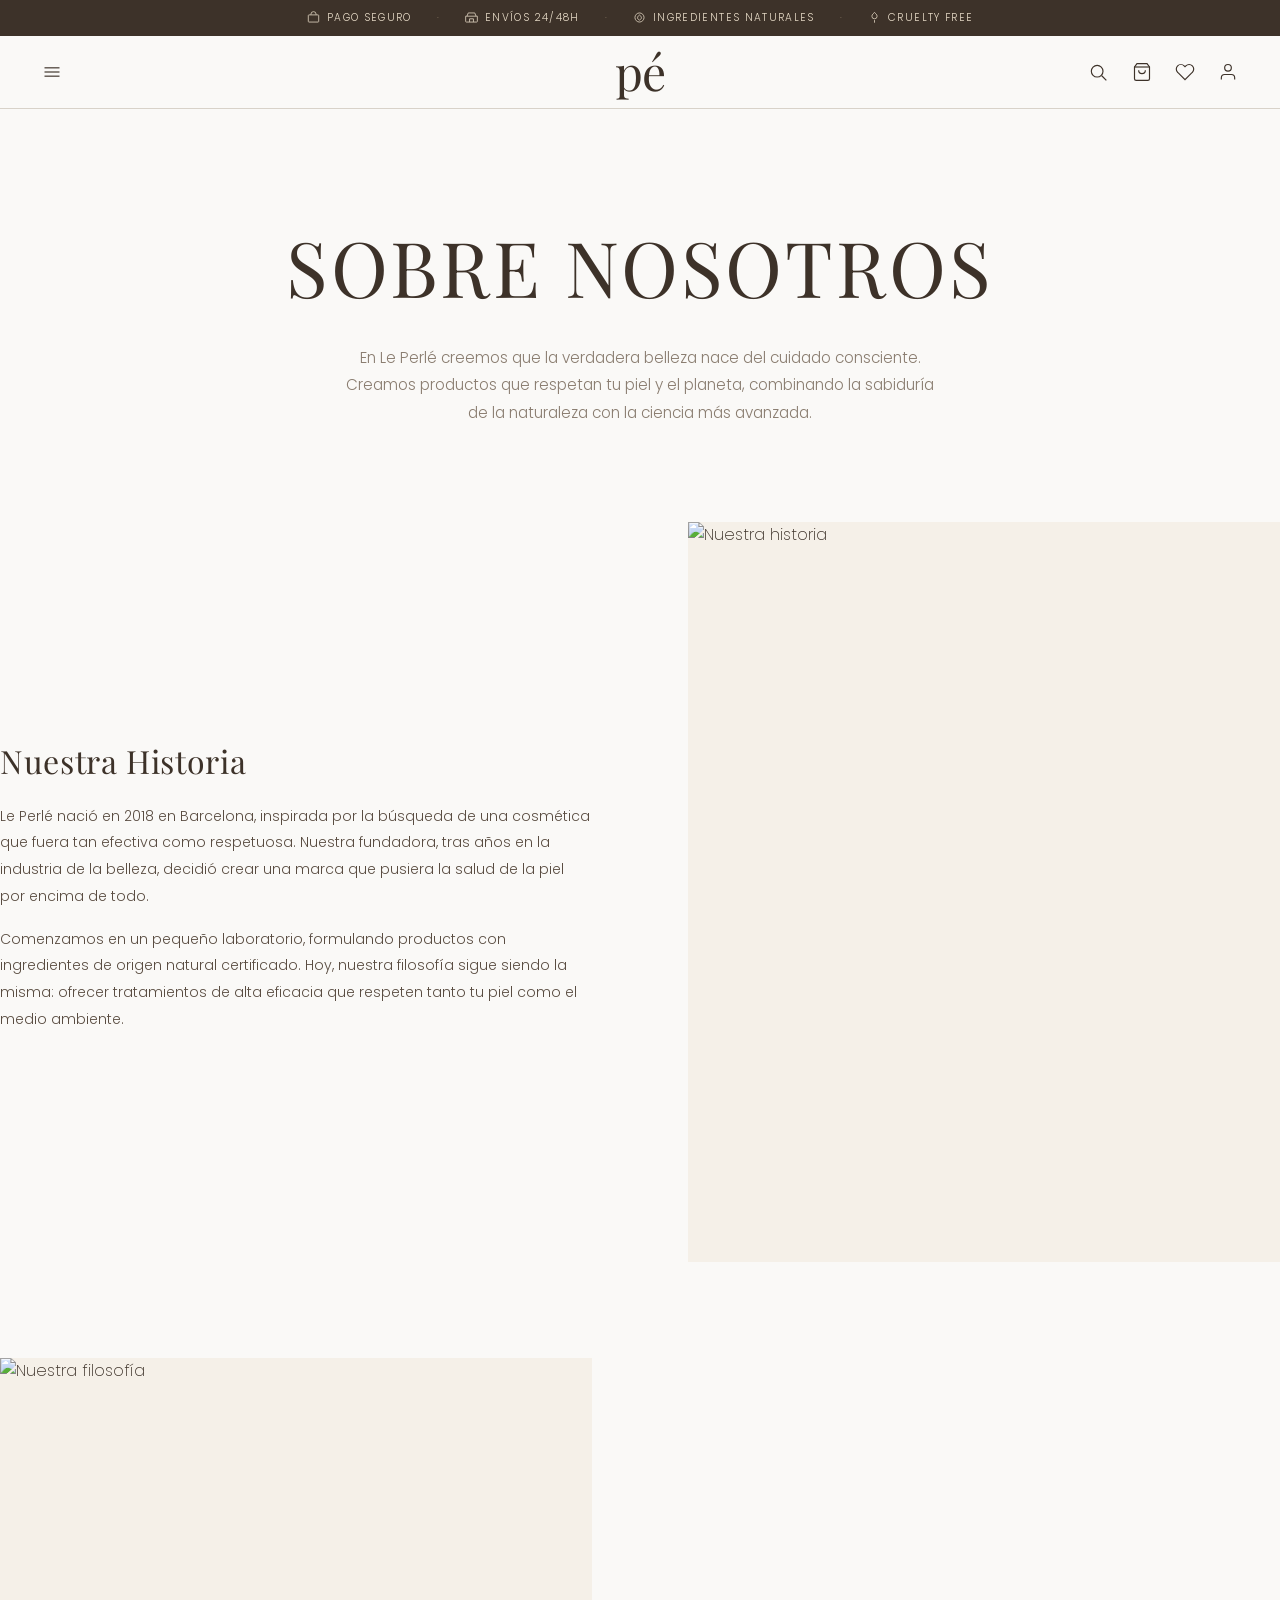
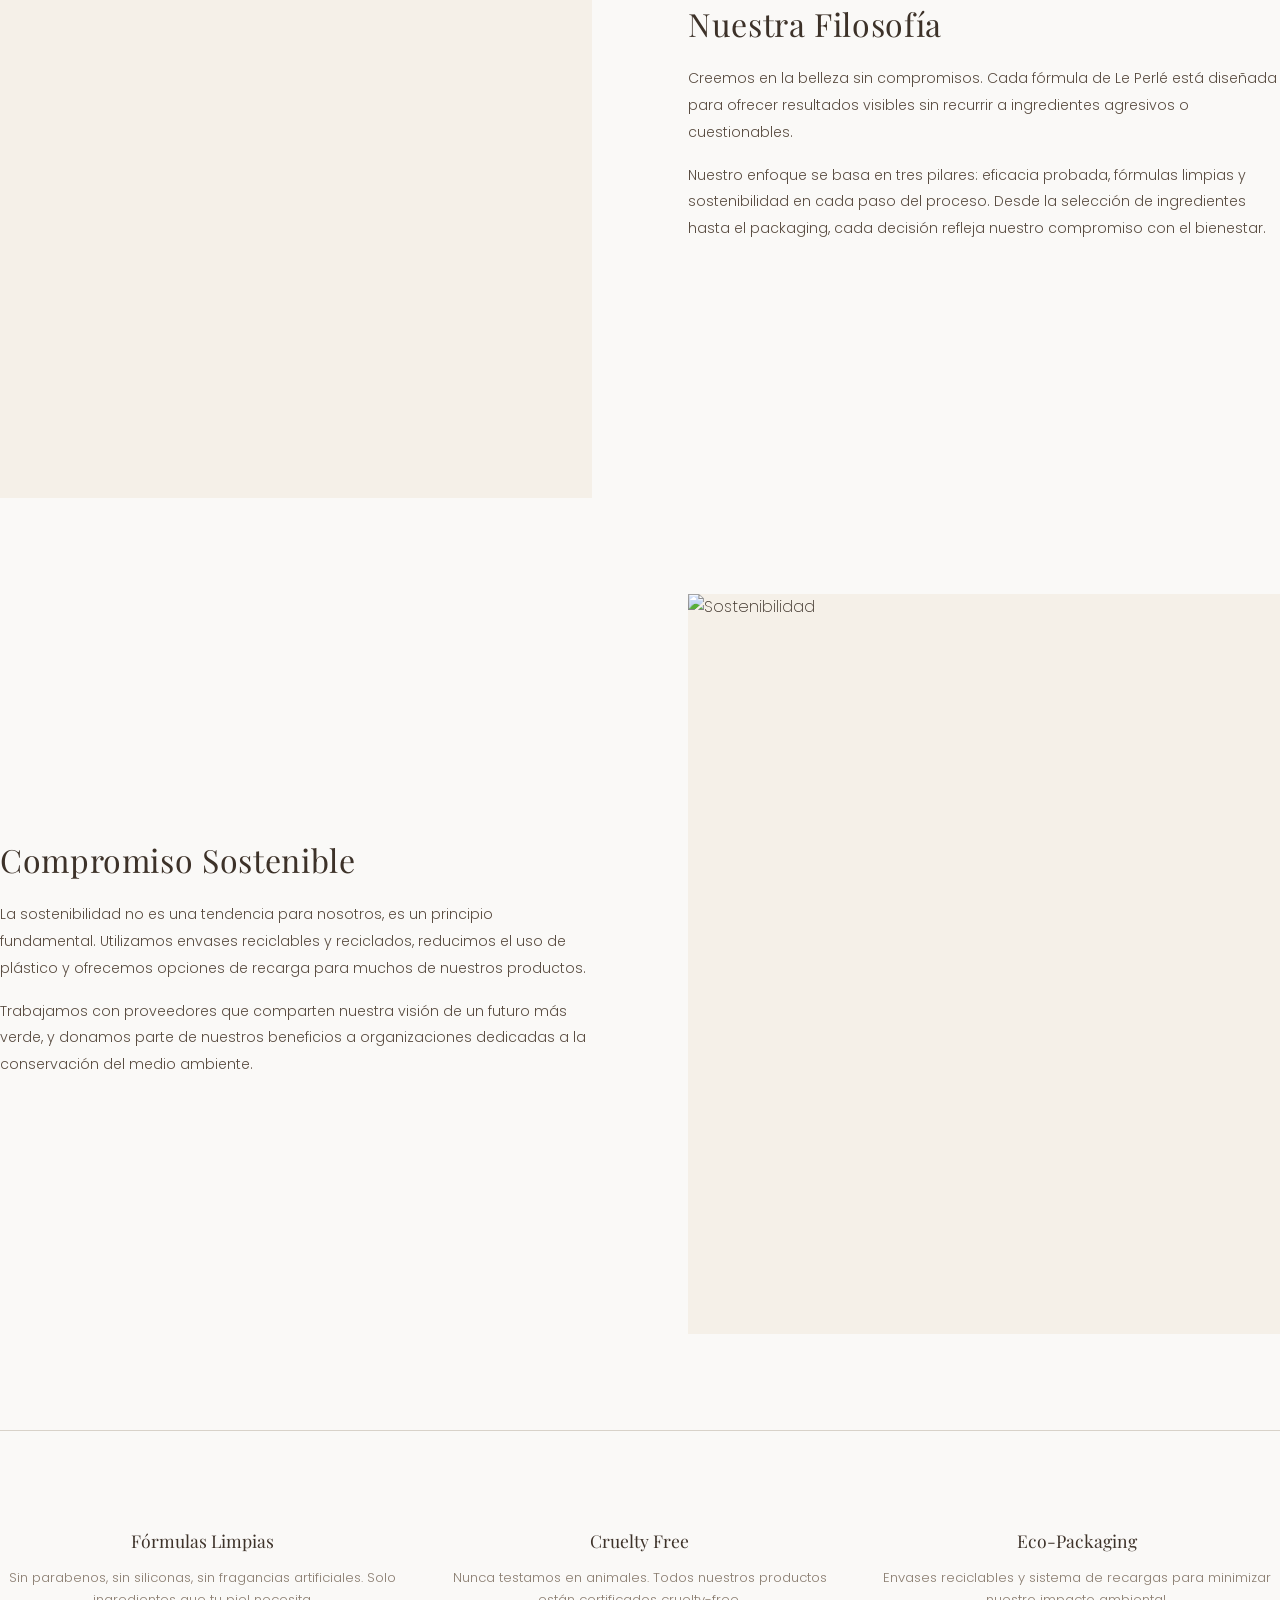
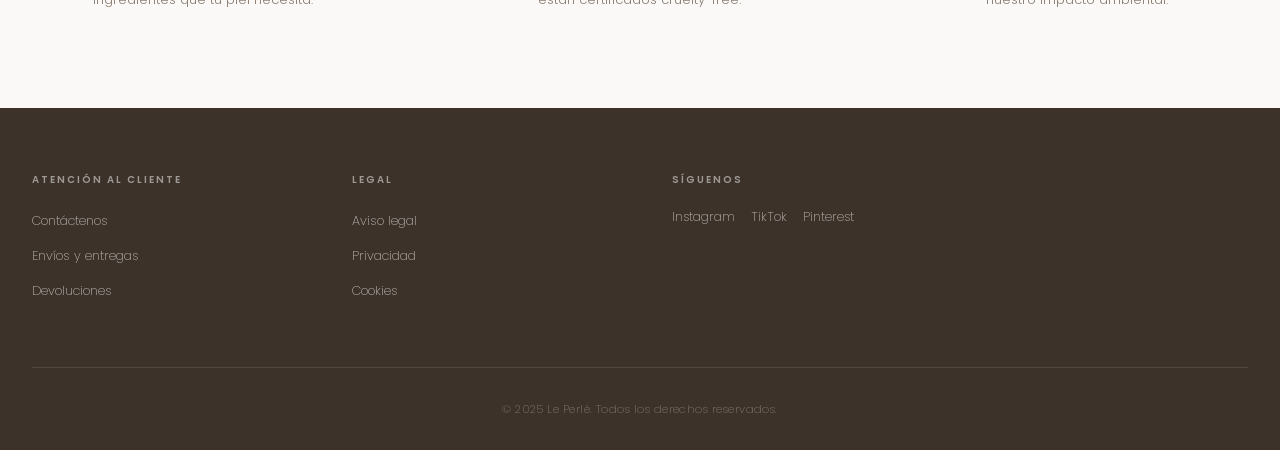
==== about.html @ 4443e8d5 "Add files via upload" ====
<!DOCTYPE html>
<html lang="es">
<head>
  <meta charset="UTF-8">
  <meta name="viewport" content="width=device-width, initial-scale=1.0">
  <title>Sobre Nosotros — Le Perlé</title>
  <meta name="description" content="Descubre la historia de Le Perlé, nuestra filosofía y compromiso con la belleza natural y sostenible.">
  <link rel="stylesheet" href="styles.css">
  <link rel="preconnect" href="https://fonts.googleapis.com">
  <link rel="preconnect" href="https://fonts.gstatic.com" crossorigin>
</head>
<body>

  <!-- TOP BAR -->
  <div class="promo-bar" aria-label="Información de la marca">
    <div class="promo-bar__track">
      <div class="promo-bar__item">
        <svg viewBox="0 0 20 20" fill="none" stroke="currentColor" stroke-width="1.4" aria-hidden="true"><rect x="2" y="6" width="16" height="11" rx="1"/><path d="M6 6V5a4 4 0 018 0v1"/></svg>
        <span>Pago seguro</span>
      </div>
      <div class="promo-bar__sep" aria-hidden="true">·</div>
      <div class="promo-bar__item">
        <svg viewBox="0 0 20 20" fill="none" stroke="currentColor" stroke-width="1.4" aria-hidden="true"><path d="M3 8l2-5h10l2 5"/><path d="M1 8h18v8a1 1 0 01-1 1H2a1 1 0 01-1-1V8z"/><path d="M7 17v-5h6v5"/></svg>
        <span>Envíos 24/48h</span>
      </div>
      <div class="promo-bar__sep" aria-hidden="true">·</div>
      <div class="promo-bar__item">
        <svg viewBox="0 0 20 20" fill="none" stroke="currentColor" stroke-width="1.4" aria-hidden="true"><circle cx="10" cy="10" r="7"/><path d="M10 6c0 0-3 2-3 4.5S10 14 10 14s3-1.5 3-3.5S10 6 10 6z"/></svg>
        <span>Ingredientes naturales</span>
      </div>
      <div class="promo-bar__sep" aria-hidden="true">·</div>
      <div class="promo-bar__item">
        <svg viewBox="0 0 20 20" fill="none" stroke="currentColor" stroke-width="1.4" aria-hidden="true"><path d="M10 2c-1 2-4 3-4 6a4 4 0 008 0c0-3-3-4-4-6z"/><path d="M10 14v4"/></svg>
        <span>Cruelty Free</span>
      </div>
    </div>
  </div>

  <!-- HEADER -->
  <header class="site-header">
    <div class="header-inner">
      <div class="header-left">
        <button class="icon-btn" data-menu-toggle aria-label="Abrir menú">
          <svg viewBox="0 0 24 24" fill="none" stroke="currentColor"><line x1="3" y1="7" x2="21" y2="7"/><line x1="3" y1="12" x2="21" y2="12"/><line x1="3" y1="17" x2="21" y2="17"/></svg>
        </button>
      </div>
      <a href="index.html" class="header-logo" aria-label="Le Perlé — Inicio">
        <span class="logo-mark">pé</span>
        <span class="logo-sub">Le Perlé</span>
      </a>
      <div class="header-right">
        <button class="icon-btn" data-search-toggle aria-label="Buscar">
          <svg viewBox="0 0 24 24" fill="none" stroke="currentColor"><circle cx="11" cy="11" r="7"/><line x1="16.5" y1="16.5" x2="22" y2="22"/></svg>
        </button>
        <a href="cart.html" class="icon-btn" aria-label="Carrito">
          <svg viewBox="0 0 24 24" fill="none" stroke="currentColor"><path d="M6 2L3 6v14a2 2 0 002 2h14a2 2 0 002-2V6l-3-4z"/><line x1="3" y1="6" x2="21" y2="6"/><path d="M16 10a4 4 0 01-8 0"/></svg>
          <span class="cart-badge">0</span>
        </a>
        <a href="favorites.html" class="icon-btn" aria-label="Favoritos">
          <svg viewBox="0 0 24 24" fill="none" stroke="currentColor"><path d="M20.84 4.61a5.5 5.5 0 00-7.78 0L12 5.67l-1.06-1.06a5.5 5.5 0 00-7.78 7.78l1.06 1.06L12 21.23l7.78-7.78 1.06-1.06a5.5 5.5 0 000-7.78z"/></svg>
          <span class="fav-badge" style="display:none">0</span>
        </a>
        <button class="icon-btn" aria-label="Mi cuenta">
          <svg viewBox="0 0 24 24" fill="none" stroke="currentColor"><path d="M20 21v-2a4 4 0 00-4-4H8a4 4 0 00-4 4v2"/><circle cx="12" cy="7" r="4"/></svg>
        </button>
      </div>
    </div>
  </header>

  <!-- SEARCH PANEL -->
  <div class="search-panel" id="search-panel" role="search">
    <input type="search" placeholder="Buscar productos..." aria-label="Buscar productos">
    <button class="search-close" id="search-close-btn" aria-label="Cerrar búsqueda">
      <svg viewBox="0 0 24 24" fill="none" stroke="currentColor"><line x1="18" y1="6" x2="6" y2="18"/><line x1="6" y1="6" x2="18" y2="18"/></svg>
    </button>
  </div>

  <!-- MENU OVERLAY -->
  <div class="menu-overlay" id="menu-overlay" aria-hidden="true"></div>

  <!-- SIDE MENU -->
  <nav class="side-menu" id="side-menu" aria-label="Menú principal">
    <div class="side-menu-header">
      <a href="index.html" class="header-logo"><span class="logo-mark">pé</span></a>
      <button class="menu-close-btn icon-btn" data-menu-close aria-label="Cerrar menú">
        <svg viewBox="0 0 24 24" fill="none" stroke="currentColor"><line x1="18" y1="6" x2="6" y2="18"/><line x1="6" y1="6" x2="18" y2="18"/></svg>
      </button>
    </div>
    <div class="side-menu-nav">
      <a href="serums.html">Sérums</a>
      <a href="limpiadores.html">Limpiador</a>
      <a href="tratamiento-nocturno.html">Tratamiento nocturno</a>
      <div class="side-menu-divider"></div>
      <a href="products.html">Ver todos</a>
      <button class="side-menu-club-btn" onclick="document.getElementById('welcome-popup').classList.add('is-open');document.body.style.overflow='hidden';document.querySelector('.side-menu').classList.remove('is-open');document.getElementById('menu-overlay').classList.remove('is-open');">LE PERLÉ CLUB</button>
    </div>
    <div class="side-menu-actions">
      <a href="cart.html">
        <svg viewBox="0 0 24 24" fill="none" stroke="currentColor"><path d="M6 2L3 6v14a2 2 0 0 0 2 2h14a2 2 0 0 0 2-2V6l-3-4z"/><line x1="3" y1="6" x2="21" y2="6"/><path d="M16 10a4 4 0 0 1-8 0"/></svg>
        Carrito
      </a>
      <a href="favorites.html">
        <svg viewBox="0 0 24 24" fill="none" stroke="currentColor"><path d="M20.84 4.61a5.5 5.5 0 00-7.78 0L12 5.67l-1.06-1.06a5.5 5.5 0 00-7.78 7.78l1.06 1.06L12 21.23l7.78-7.78 1.06-1.06a5.5 5.5 0 000-7.78z"/></svg>
        Favoritos
      </a>
      <a href="#" aria-label="Mi cuenta">
        <svg viewBox="0 0 24 24" fill="none" stroke="currentColor"><path d="M20 21v-2a4 4 0 00-4-4H8a4 4 0 00-4 4v2"/><circle cx="12" cy="7" r="4"/></svg>
        Mi cuenta
      </a>
    </div>
  </nav>

  <!-- AUTH MODAL -->
  <div class="modal-overlay" id="auth-modal">
    <div class="modal">
      <button class="modal-close" aria-label="Cerrar">
        <svg viewBox="0 0 24 24" fill="none" stroke="currentColor"><line x1="18" y1="6" x2="6" y2="18"/><line x1="6" y1="6" x2="18" y2="18"/></svg>
      </button>
      
      <form id="login-form" class="modal-form">
        <h2 class="modal-title">Iniciar sesión</h2>
        <p class="modal-subtitle">Accede a tu cuenta Le Perlé</p>
        
        <div class="form-field">
          <label for="login-email">Email</label>
          <input type="email" id="login-email" placeholder="tucorreo@email.com" required>
        </div>
        
        <div class="form-field">
          <label for="login-password">Contraseña</label>
          <input type="password" id="login-password" placeholder="Tu contraseña" required>
        </div>
        
        <p class="form-error"></p>
        
        <div class="modal-actions">
          <button type="submit" class="btn btn--primary btn--full">Entrar</button>
        </div>
        
        <p class="modal-toggle-text">
          ¿No tienes cuenta? <button type="button" id="show-register">Regístrate</button>
        </p>
      </form>
      
      <form id="register-form" class="modal-form hidden" style="display:none">
        <h2 class="modal-title">Crear cuenta</h2>
        <p class="modal-subtitle">Únete a la familia Le Perlé</p>
        
        <div class="form-field">
          <label for="register-name">Nombre</label>
          <input type="text" id="register-name" placeholder="Tu nombre" required>
        </div>
        
        <div class="form-field">
          <label for="register-email">Email</label>
          <input type="email" id="register-email" placeholder="tucorreo@email.com" required>
        </div>
        
        <div class="form-field">
          <label for="register-password">Contraseña</label>
          <input type="password" id="register-password" placeholder="Mínimo 6 caracteres" required>
        </div>
        
        <p class="form-error"></p>
        
        <div class="modal-actions">
          <button type="submit" class="btn btn--primary btn--full">Crear cuenta</button>
        </div>
        
        <p class="modal-toggle-text">
          ¿Ya tienes cuenta? <button type="button" id="show-login">Inicia sesión</button>
        </p>
      </form>
    </div>
  </div>

  <main>
    <section class="about-page container">
      
      <div class="about-hero">
        <h1>Sobre Nosotros</h1>
        <p>En Le Perlé creemos que la verdadera belleza nace del cuidado consciente. Creamos productos que respetan tu piel y el planeta, combinando la sabiduría de la naturaleza con la ciencia más avanzada.</p>
      </div>

      <div class="about-section">
        <div class="about-image">
          <img src="https://images.unsplash.com/photo-1556228720-195a672e8a03?w=600&h=750&fit=crop" alt="Nuestra historia" style="width:100%;height:100%;object-fit:cover;">
        </div>
        <div class="about-content">
          <h2>Nuestra Historia</h2>
          <p>Le Perlé nació en 2018 en Barcelona, inspirada por la búsqueda de una cosmética que fuera tan efectiva como respetuosa. Nuestra fundadora, tras años en la industria de la belleza, decidió crear una marca que pusiera la salud de la piel por encima de todo.</p>
          <p>Comenzamos en un pequeño laboratorio, formulando productos con ingredientes de origen natural certificado. Hoy, nuestra filosofía sigue siendo la misma: ofrecer tratamientos de alta eficacia que respeten tanto tu piel como el medio ambiente.</p>
        </div>
      </div>

      <div class="about-section">
        <div class="about-image">
          <img src="https://images.unsplash.com/photo-1617897903246-719242758050?w=600&h=750&fit=crop" alt="Nuestra filosofía" style="width:100%;height:100%;object-fit:cover;">
        </div>
        <div class="about-content">
          <h2>Nuestra Filosofía</h2>
          <p>Creemos en la belleza sin compromisos. Cada fórmula de Le Perlé está diseñada para ofrecer resultados visibles sin recurrir a ingredientes agresivos o cuestionables.</p>
          <p>Nuestro enfoque se basa en tres pilares: eficacia probada, fórmulas limpias y sostenibilidad en cada paso del proceso. Desde la selección de ingredientes hasta el packaging, cada decisión refleja nuestro compromiso con el bienestar.</p>
        </div>
      </div>

      <div class="about-section">
        <div class="about-image">
          <img src="https://images.unsplash.com/photo-1616394584738-fc6e612e71b9?w=600&h=750&fit=crop" alt="Sostenibilidad" style="width:100%;height:100%;object-fit:cover;">
        </div>
        <div class="about-content">
          <h2>Compromiso Sostenible</h2>
          <p>La sostenibilidad no es una tendencia para nosotros, es un principio fundamental. Utilizamos envases reciclables y reciclados, reducimos el uso de plástico y ofrecemos opciones de recarga para muchos de nuestros productos.</p>
          <p>Trabajamos con proveedores que comparten nuestra visión de un futuro más verde, y donamos parte de nuestros beneficios a organizaciones dedicadas a la conservación del medio ambiente.</p>
        </div>
      </div>

      <div class="about-values">
        <div class="about-value">
          <h3>Fórmulas Limpias</h3>
          <p>Sin parabenos, sin siliconas, sin fragancias artificiales. Solo ingredientes que tu piel necesita.</p>
        </div>
        <div class="about-value">
          <h3>Cruelty Free</h3>
          <p>Nunca testamos en animales. Todos nuestros productos están certificados cruelty-free.</p>
        </div>
        <div class="about-value">
          <h3>Eco-Packaging</h3>
          <p>Envases reciclables y sistema de recargas para minimizar nuestro impacto ambiental.</p>
        </div>
      </div>

    </section>
  </main>

  <!-- FOOTER -->
  <footer class="site-footer">
    <div class="container">
      <div class="footer-inner">
        <div class="footer-col">
          <h4>Atención al cliente</h4>
          <ul>
            <li><a href="contact.html">Contáctenos</a></li>
            <li><a href="legal.html">Envíos y entregas</a></li>
            <li><a href="legal.html">Devoluciones</a></li>
          </ul>
        </div>
        <div class="footer-col">
          <h4>Legal</h4>
          <ul>
            <li><a href="legal.html">Aviso legal</a></li>
            <li><a href="legal.html">Privacidad</a></li>
            <li><a href="legal.html">Cookies</a></li>
          </ul>
        </div>
        <div class="footer-col">
          <h4>Síguenos</h4>
          <div class="footer-social">
            <a href="https://instagram.com" target="_blank" rel="noopener">Instagram</a>
            <a href="https://tiktok.com" target="_blank" rel="noopener">TikTok</a>
            <a href="https://pinterest.com" target="_blank" rel="noopener">Pinterest</a>
          </div>
        </div>
      </div>
      <div class="footer-bottom">
        <p>© 2025 Le Perlé. Todos los derechos reservados.</p>
      </div>
    </div>
  </footer>

  <script src="products-db.js"></script>
  <script src="script.js"></script>
  <script src="cart-system.js"></script>
</body>
</html>
---- styles.css ----
/* ============================================================
   LE PERLÉ — STYLES.CSS
   Premium skincare e-commerce
   ============================================================ */

/* --- Google Fonts Import --- */
@import url('https://fonts.googleapis.com/css2?family=Playfair+Display:ital,wght@0,400;0,500;0,600;0,700;1,400&family=Poppins:wght@200;300;400;500;600;700&display=swap');

/* --- CSS Variables --- */
:root {
  /* Colors - Kit de Marca Le Perlé */
  --clr-bg:         #faf9f7;        /* Blanco perlado - Color principal */
  --clr-bg-alt:     #f5f0e8;        /* Arena suave - Color secundario */
  --clr-bg-dark:    #3d3229;        /* Marrón apagado profundo - Color de contraste */
  --clr-bg-mid:     #4a3f33;        /* Marrón intermedio */
  --clr-black:      #3d3229;        /* Marrón apagado profundo para textos */
  --clr-gray-dark:  #5a4d42;        /* Marrón más claro */
  --clr-gray-mid:   #8a7d70;        /* Beige intermedio */
  --clr-gray-light: #d4c9bc;        /* Beige claro */
  --clr-white:      #ffffff;
  --clr-accent:     #c9b896;        /* Beige champán - Color secundario de lujo */
  --clr-promo:      #3d3229;        /* Marrón profundo */
  --clr-champagne:  #e8dcc8;        /* Beige champán claro */

  /* Typography - Kit de Marca Le Perlé */
  --font-serif: 'Playfair Display', Georgia, serif;  /* Títulos */
  --font-sans:  'Poppins', 'Helvetica Neue', sans-serif;  /* Subtítulos y textos */

  /* Spacing */
  --sp-xs:  0.5rem;
  --sp-sm:  1rem;
  --sp-md:  2rem;
  --sp-lg:  4rem;
  --sp-xl:  6rem;
  --sp-2xl: 10rem;

  /* Border */
  --border: 1px solid #d8d2c9;
  --border-dark: 1px solid #3a3632;
  --radius: 2px;

  /* Transitions */
  --transition: 0.3s ease;
  --transition-slow: 0.6s cubic-bezier(0.4, 0, 0.2, 1);

  /* Header height */
  --header-h: 72px;
  --promo-h: 36px;
}

/* --- Reset & Base --- */
*, *::before, *::after { box-sizing: border-box; margin: 0; padding: 0; }

html { scroll-behavior: smooth; font-size: 16px; }

body {
  font-family: var(--font-sans);
  background: var(--clr-bg);
  color: var(--clr-black);
  line-height: 1.6;
  font-weight: 200;  /* Poppins extralight como indica el kit */
  -webkit-font-smoothing: antialiased;
}

img { display: block; max-width: 100%; height: auto; }
a { text-decoration: none; color: inherit; }
button { cursor: pointer; border: none; background: none; font-family: var(--font-sans); }
input, select, textarea { font-family: var(--font-sans); }
ul { list-style: none; }

/* --- Utility --- */
.sr-only {
  position: absolute; width: 1px; height: 1px;
  overflow: hidden; clip: rect(0,0,0,0); white-space: nowrap;
}

.container {
  width: 100%;
  max-width: 1280px;
  margin: 0 auto;
  padding: 0 var(--sp-md);
}

.container--narrow {
  max-width: 960px;
  margin: 0 auto;
  padding: 0 var(--sp-md);
}

/* ============================================================
   PROMO BAR
   ============================================================ */
/* ── TOP BAR ─────────────────────────────────────────────── */
.promo-bar {
  background: var(--clr-bg-dark);
  color: var(--clr-champagne);
  padding: 0 var(--sp-md);
  height: var(--promo-h);
  display: flex;
  align-items: center;
  justify-content: center;
  overflow: hidden;
}

.promo-bar__track {
  display: flex;
  align-items: center;
  justify-content: center;
  gap: 0;
  width: 100%;
  max-width: 900px;
}

.promo-bar__item {
  display: flex;
  align-items: center;
  gap: 0.45rem;
  font-family: var(--font-sans);
  font-size: 0.65rem;
  font-weight: 300;
  letter-spacing: 0.13em;
  text-transform: uppercase;
  white-space: nowrap;
  padding: 0 1.6rem;
  color: var(--clr-champagne);
}

.promo-bar__item svg {
  width: 13px;
  height: 13px;
  flex-shrink: 0;
  opacity: 0.85;
}

.promo-bar__sep {
  color: var(--clr-accent);
  font-size: 0.75rem;
  opacity: 0.5;
  user-select: none;
  flex-shrink: 0;
}

/* Mobile: scroll horizontally, show only 2 items */
@media (max-width: 640px) {
  .promo-bar {
    padding: 0 var(--sp-sm);
    justify-content: flex-start;
    overflow-x: auto;
    scrollbar-width: none;
    -ms-overflow-style: none;
  }
  .promo-bar::-webkit-scrollbar { display: none; }

  .promo-bar__track {
    justify-content: flex-start;
    width: max-content;
    gap: 0;
  }

  .promo-bar__item {
    padding: 0 1.1rem;
    font-size: 0.6rem;
  }
}

@media (max-width: 480px) {
  .promo-bar__sep:nth-child(6),
  .promo-bar__item:nth-child(7),
  .promo-bar__sep:nth-child(8),
  .promo-bar__item:nth-child(9) {
    display: none;
  }
}

/* ============================================================
   HEADER
   ============================================================ */
.site-header {
  position: sticky;
  top: 0;
  z-index: 100;
  background: var(--clr-bg);
  border-bottom: var(--border);
}

.header-inner {
  display: grid;
  grid-template-columns: 1fr auto 1fr;
  align-items: center;
  height: var(--header-h);
  padding: 0 var(--sp-md);
}

.header-left,
.header-right {
  display: flex;
  align-items: center;
  gap: 0.2rem;
}

.header-right { justify-content: flex-end; }

.header-logo {
  display: flex;
  flex-direction: column;
  align-items: center;
  line-height: 1;
  text-decoration: none;
  color: var(--clr-black);
}

.logo-mark {
  font-family: var(--font-serif);
  font-size: 3rem;
  font-weight: 400;
  letter-spacing: -0.02em;
  line-height: 0.9;
  display: block;
}

.logo-sub {
  display: none;
}

/* Header icon buttons */
.icon-btn {
  display: flex;
  align-items: center;
  justify-content: center;
  width: 40px;
  height: 40px;
  border-radius: 50%;
  transition: background var(--transition);
  color: var(--clr-black);
  position: relative;
}

.icon-btn:hover { background: var(--clr-bg-alt); }
.icon-btn:focus-visible { outline: 1px solid var(--clr-black); outline-offset: 2px; }

.icon-btn svg { width: 20px; height: 20px; stroke-width: 1.4; }

.main-nav {
  display: flex;
  justify-content: center;
  gap: 2rem;
  padding: 0.75rem 0;
  border-bottom: 1px solid rgba(58,54,50,0.12);
  background: var(--clr-bg);
}

.main-nav a {
  color: var(--clr-black);
  font-size: 0.82rem;
  letter-spacing: 0.18em;
  text-transform: uppercase;
  font-weight: 600;
  transition: color var(--transition);
}

.main-nav a:hover,
.main-nav a:focus-visible {
  color: var(--clr-gray-dark);
}

/* Cart badge */
.cart-badge {
  position: absolute;
  top: 4px; right: 4px;
  background: var(--clr-black);
  color: var(--clr-white);
  font-size: 0.6rem;
  width: 15px; height: 15px;
  border-radius: 50%;
  display: flex;
  align-items: center;
  justify-content: center;
  font-weight: 500;
}

/* Favorites badge */
.fav-badge {
  position: absolute;
  top: 4px; right: 4px;
  background: var(--clr-accent);
  color: var(--clr-white);
  font-size: 0.6rem;
  width: 15px; height: 15px;
  border-radius: 50%;
  display: flex;
  align-items: center;
  justify-content: center;
  font-weight: 500;
}

/* ============================================================
   MOBILE MENU OVERLAY
   ============================================================ */
.menu-overlay {
  position: fixed;
  inset: 0;
  background: rgba(10,9,8,0.4);
  z-index: 200;
  opacity: 0;
  pointer-events: none;
  transition: opacity var(--transition-slow);
}

.menu-overlay.is-open {
  opacity: 1;
  pointer-events: all;
}

.side-menu {
  position: fixed;
  top: 0; left: 0;
  width: min(340px, 90vw);
  height: 100%;
  background: var(--clr-bg);
  z-index: 201;
  display: flex;
  flex-direction: column;
  transform: translateX(-100%);
  transition: transform var(--transition-slow);
  overflow-y: auto;
}

.side-menu.is-open { transform: translateX(0); }

.side-menu-header {
  display: flex;
  align-items: center;
  justify-content: space-between;
  padding: 1.5rem var(--sp-md);
  border-bottom: var(--border);
}

.menu-close-btn {
  display: flex;
  align-items: center;
  justify-content: center;
  width: 36px; height: 36px;
  color: var(--clr-black);
}

.menu-close-btn svg { width: 22px; height: 22px; stroke-width: 1.4; }

.side-menu-nav { flex: 1; padding: 0.5rem 0; }

.side-menu-nav a {
  display: block;
  padding: 0.9rem var(--sp-md);
  font-family: var(--font-sans);
  font-size: 1rem;
  font-weight: 300;
  letter-spacing: 0.01em;
  color: var(--clr-black);
  text-transform: none;
  transition: color var(--transition);
}

.side-menu-nav a:hover { color: var(--clr-gray-mid); }

.side-menu-divider {
  height: 1px;
  background: var(--clr-bg-alt);
  margin: 0.5rem var(--sp-md);
}

.side-menu-actions {
  padding: var(--sp-md);
  border-top: var(--border);
  display: flex;
  flex-direction: column;
  gap: 0.25rem;
}

.side-menu-actions a {
  display: flex;
  align-items: center;
  gap: 0.85rem;
  padding: 0.7rem 0;
  font-size: 0.78rem;
  letter-spacing: 0.12em;
  text-transform: uppercase;
  color: var(--clr-gray-dark);
  font-weight: 400;
}

.side-menu-actions a svg { width: 20px; height: 20px; stroke-width: 1.4; }

/* ============================================================
   BUTTONS
   ============================================================ */
.btn {
  display: inline-flex;
  align-items: center;
  justify-content: center;
  padding: 0.85rem 2.2rem;
  font-family: var(--font-sans);
  font-size: 0.75rem;
  font-weight: 300;  /* Poppins light */
  letter-spacing: 0.18em;
  text-transform: uppercase;
  transition: all var(--transition);
  border-radius: var(--radius);
  white-space: nowrap;
}

.btn--primary {
  background: var(--clr-black);
  color: var(--clr-white);
  border: 1px solid var(--clr-black);
}

.btn--primary:hover {
  background: var(--clr-gray-dark);
  border-color: var(--clr-gray-dark);
}

.btn--outline {
  background: transparent;
  color: var(--clr-black);
  border: 1px solid var(--clr-black);
}

.btn--outline:hover {
  background: var(--clr-black);
  color: var(--clr-white);
}

.btn--outline-light {
  background: transparent;
  color: var(--clr-white);
  border: 1px solid rgba(255,255,255,0.6);
}

.btn--outline-light:hover {
  background: var(--clr-white);
  color: var(--clr-black);
}

.btn--full { width: 100%; }

/* ============================================================
   HOME — HERO
   ============================================================ */
.hero {
  position: relative;
  height: calc(100vh - var(--header-h) - var(--promo-h));
  min-height: 620px;
  max-height: 860px;
  overflow: hidden;
}

.hero-image {
  position: absolute;
  inset: 0;
  width: 100%;
  height: 100%;
  object-fit: cover;
  object-position: center 30%;
}

/* Gradient: dark vignette on the right where content sits */
.hero::after {
  content: '';
  position: absolute;
  inset: 0;
  background:
    linear-gradient(to right, transparent 35%, rgba(20,15,10,0.55) 100%),
    linear-gradient(to top, rgba(10,8,6,0.3) 0%, transparent 40%);
  pointer-events: none;
}

.hero-content {
  position: absolute;
  z-index: 1;
  bottom: clamp(3rem, 7vh, 6rem);
  right: clamp(2rem, 7vw, 8rem);
  text-align: right;
  max-width: 440px;
  display: flex;
  flex-direction: column;
  align-items: flex-end;
  gap: 0;
}

/* Editorial accent line above title */
.hero-line {
  width: 36px;
  height: 1px;
  background: rgba(255,255,255,0.55);
  margin-bottom: 1.6rem;
  align-self: flex-end;
}

.hero-title {
  font-family: var(--font-serif);
  font-size: clamp(2.4rem, 4.2vw, 4rem);
  font-weight: 400;
  line-height: 1.08;
  color: var(--clr-white);
  letter-spacing: -0.01em;
  margin-bottom: 1.4rem;
  text-shadow: 0 2px 32px rgba(0,0,0,0.18);
}

.hero-desc {
  font-family: var(--font-sans);
  font-size: 0.78rem;
  color: rgba(255,255,255,0.75);
  margin-bottom: 2.2rem;
  line-height: 1.8;
  font-weight: 300;
  letter-spacing: 0.04em;
}

.hero-cta {
  letter-spacing: 0.16em;
  font-size: 0.68rem;
  padding: 0.85rem 2.2rem;
}

/* ============================================================
   HOME — SPLIT PROMO SECTION
   ============================================================ */
.split-promo {
  display: grid;
  grid-template-columns: 1fr 1fr;
  min-height: 520px;
}

.split-promo__side {
  position: relative;
  overflow: hidden;
}

.split-promo__side--image img {
  width: 100%;
  height: 100%;
  object-fit: cover;
  transition: transform 0.8s ease;
}

.split-promo__side--image:hover img { transform: scale(1.03); }

.split-promo__side--dark {
  background: var(--clr-bg-mid);
  display: flex;
  align-items: center;
  justify-content: center;
  padding: var(--sp-xl) var(--sp-lg);
}

.split-promo__content {
  color: var(--clr-white);
  max-width: 380px;
}

.split-promo__eyebrow {
  font-family: var(--font-sans);
  font-size: 0.65rem;
  letter-spacing: 0.22em;
  text-transform: uppercase;
  color: var(--clr-accent);
  margin-bottom: 1rem;
  font-weight: 400;
}

.split-promo__title {
  font-family: var(--font-serif);
  font-size: clamp(2rem, 3.5vw, 3.2rem);
  font-weight: 400;  /* Playfair Display regular */
  line-height: 1.1;
  margin-bottom: 1.2rem;
  letter-spacing: 0.02em;
}

.split-promo__desc {
  font-size: 0.82rem;
  color: rgba(255,255,255,0.7);
  line-height: 1.8;
  margin-bottom: var(--sp-md);
  font-weight: 300;
}

.split-promo__product-img {
  max-width: 160px;
  margin: var(--sp-md) 0;
}

/* ============================================================
   HOME — FEATURED PRODUCTS
   ============================================================ */
.featured-products {
  padding: var(--sp-xl) 0;
}

.section-title {
  font-family: var(--font-serif);
  font-size: clamp(1.6rem, 3vw, 2.4rem);
  font-weight: 400;  /* Playfair Display regular */
  letter-spacing: 0.08em;
  text-align: center;
  text-transform: uppercase;
  margin-bottom: var(--sp-lg);
}

.products-grid {
  display: grid;
  grid-template-columns: repeat(auto-fit, minmax(280px, 1fr));
  gap: var(--sp-md);
}

/* Product Card */
.product-card {
  position: relative;
  cursor: pointer;
}

.product-card__image-wrap {
  position: relative;
  aspect-ratio: 3/4;
  overflow: hidden;
  background: var(--clr-bg-alt);
  margin-bottom: 1.2rem;
}

.product-card__image-wrap img {
  width: 100%;
  height: 100%;
  object-fit: cover;
  transition: transform 0.7s ease;
}

.product-card:hover .product-card__image-wrap img { transform: scale(1.04); }

.product-card__fav {
  position: absolute;
  top: 1rem; right: 1rem;
  width: 36px; height: 36px;
  display: flex;
  align-items: center;
  justify-content: center;
  background: rgba(248,246,242,0.85);
  border-radius: 50%;
  transition: all var(--transition);
  color: var(--clr-black);
  z-index: 1;
}

.product-card__fav:hover { background: var(--clr-white); }
.product-card__fav.is-fav { color: var(--clr-black); }
.product-card__fav svg { width: 16px; height: 16px; stroke-width: 1.6; }
.product-card__fav.is-fav svg { fill: var(--clr-black); }

.product-card__info { padding: 0 0.25rem; }

.product-card__name {
  font-family: var(--font-serif);
  font-size: 1.05rem;
  font-weight: 400;
  margin-bottom: 0.5rem;
  letter-spacing: 0.04em;
  text-transform: uppercase;
}

/* Variant is kept in markup for other pages; hidden on home via .featured-products */
.featured-products .product-card__variant {
  display: none;
}

.product-card__variant {
  font-size: 0.72rem;
  color: var(--clr-gray-mid);
  letter-spacing: 0.06em;
  margin-bottom: 0.6rem;
  text-transform: uppercase;
}

.product-card__price {
  font-family: var(--font-serif);
  font-size: 1rem;
  font-weight: 400;
  margin-bottom: 0.9rem;
}

.product-card__add {
  font-size: 0.68rem;
  letter-spacing: 0.14em;
  text-transform: uppercase;
  color: var(--clr-gray-dark);
  font-weight: 300;  /* Poppins light */
  display: flex;
  align-items: center;
  gap: 0.5rem;
  transition: color var(--transition);
  padding: 0;
  background: none;
  border: none;
  cursor: pointer;
  font-family: var(--font-sans);
}

.product-card__add:hover { color: var(--clr-black); }
.product-card__add::after {
  content: '→';
  font-size: 0.85rem;
  transition: transform var(--transition);
}
.product-card__add:hover::after { transform: translateX(4px); }

/* ============================================================
   HOME — FOOTER NEWSLETTER (Sé la Primera)
   ============================================================ */
.newsletter-strip {
  background: var(--clr-bg-alt);
  padding: var(--sp-xl) 0;
  border-top: var(--border);
}

.newsletter-inner {
  display: grid;
  grid-template-columns: 1fr 1fr;
  gap: var(--sp-lg);
  align-items: center;
}

.newsletter-brand .newsletter-title {
  font-family: var(--font-serif);
  font-size: 2.8rem;
  font-weight: 400;  /* Playfair Display regular */
  line-height: 1.05;
  letter-spacing: 0.02em;
  margin-bottom: 1rem;
}

.newsletter-brand p {
  font-size: 0.82rem;
  color: var(--clr-gray-mid);
  line-height: 1.8;
  font-weight: 200;  /* Poppins extralight */
  margin-bottom: 0.5rem;
}

.newsletter-brand a {
  font-size: 0.78rem;
  color: var(--clr-gray-dark);
  text-decoration: underline;
  text-underline-offset: 3px;
  font-weight: 400;
  letter-spacing: 0.04em;
}

.newsletter-form {
  display: flex;
  flex-direction: column;
  gap: 0.75rem;
}

.newsletter-form label {
  font-size: 0.72rem;
  letter-spacing: 0.1em;
  text-transform: uppercase;
  color: var(--clr-gray-dark);
  font-weight: 400;
  margin-bottom: 0.25rem;
}

.newsletter-form input {
  border: none;
  border-bottom: var(--border-dark);
  background: transparent;
  padding: 0.6rem 0;
  font-size: 0.85rem;
  color: var(--clr-black);
  outline: none;
  width: 100%;
  transition: border-color var(--transition);
}

.newsletter-form input::placeholder { color: var(--clr-gray-light); }
.newsletter-form input:focus { border-bottom-color: var(--clr-black); }

.newsletter-links h4 {
  font-family: var(--font-sans);
  font-size: 0.65rem;
  letter-spacing: 0.18em;
  text-transform: uppercase;
  font-weight: 600;  /* Poppins semibold para encabezados */
  color: var(--clr-gray-dark);
  margin-bottom: 1.2rem;
}

.newsletter-links ul { display: flex; flex-direction: column; gap: 0.5rem; }

.newsletter-links a {
  font-size: 0.8rem;
  color: var(--clr-gray-mid);
  transition: color var(--transition);
  font-weight: 200;  /* Poppins extralight */
}

.newsletter-links a:hover { color: var(--clr-black); }

/* ============================================================
   FOOTER
   ============================================================ */
.site-footer {
  background: var(--clr-black);
  color: var(--clr-white);
  padding: var(--sp-lg) 0 var(--sp-md);
}

.footer-inner {
  display: grid;
  grid-template-columns: repeat(4, 1fr);
  gap: var(--sp-lg);
  margin-bottom: var(--sp-lg);
}

.footer-col h4 {
  font-family: var(--font-sans);
  font-size: 0.62rem;
  letter-spacing: 0.2em;
  text-transform: uppercase;
  font-weight: 600;  /* Poppins semibold */
  margin-bottom: 1.2rem;
  color: rgba(255,255,255,0.5);
}

.footer-col ul { display: flex; flex-direction: column; gap: 0.6rem; }

.footer-col a {
  font-size: 0.8rem;
  color: rgba(255,255,255,0.65);
  transition: color var(--transition);
  font-weight: 200;  /* Poppins extralight */
}

.footer-col a:hover { color: var(--clr-white); }

.footer-social {
  display: flex;
  gap: 1rem;
  margin-top: 0.25rem;
}

.footer-social a {
  font-size: 0.78rem;
  color: rgba(255,255,255,0.65);
  transition: color var(--transition);
  font-weight: 200;  /* Poppins extralight */
}

.footer-social a:hover { color: var(--clr-white); }

.footer-bottom {
  border-top: 1px solid rgba(255,255,255,0.1);
  padding-top: var(--sp-md);
  text-align: center;
}

.footer-bottom p {
  font-size: 0.72rem;
  color: rgba(255,255,255,0.35);
  letter-spacing: 0.04em;
}

/* ============================================================
   PRODUCT PAGE — GALLERY
   ============================================================ */
.product-layout {
  display: grid;
  grid-template-columns: 1fr 1fr;
  gap: var(--sp-xl);
  padding: var(--sp-lg) 0;
}

.product-gallery {
  display: grid;
  grid-template-columns: 80px 1fr;
  gap: 1rem;
  height: fit-content;
  position: sticky;
  top: calc(var(--header-h) + var(--promo-h) + 1rem);
}

.gallery-thumbs {
  display: flex;
  flex-direction: column;
  gap: 0.75rem;
}

.gallery-thumb {
  aspect-ratio: 1;
  overflow: hidden;
  cursor: pointer;
  border: 1px solid transparent;
  transition: border-color var(--transition);
  background: var(--clr-bg-alt);
}

.gallery-thumb.is-active { border-color: var(--clr-black); }
.gallery-thumb img { width: 100%; height: 100%; object-fit: cover; }

.gallery-main {
  aspect-ratio: 3/4;
  overflow: hidden;
  background: var(--clr-bg-alt);
}

.gallery-main img {
  width: 100%;
  height: 100%;
  object-fit: cover;
  transition: opacity 0.3s ease;
}

/* Product Info */
.product-info { padding-top: 0.5rem; }

.product-info__eyebrow {
  font-size: 0.68rem;
  letter-spacing: 0.2em;
  text-transform: uppercase;
  color: var(--clr-gray-mid);
  margin-bottom: 0.6rem;
  font-weight: 400;
}

.product-info__name {
  font-family: var(--font-serif);
  font-size: clamp(1.8rem, 2.5vw, 2.4rem);
  font-weight: 400;  /* Playfair Display regular */
  line-height: 1.15;
  margin-bottom: 0.5rem;
  letter-spacing: 0.02em;
}

.product-info__tagline {
  font-size: 0.9rem;
  color: var(--clr-gray-mid);
  line-height: 1.7;
  margin-bottom: 1.5rem;
  font-weight: 200;  /* Poppins extralight */
  font-style: normal;
  font-family: var(--font-sans);
}

.product-info__price {
  font-family: var(--font-serif);
  font-size: 1.5rem;
  font-weight: 400;
  margin-bottom: var(--sp-md);
}

.product-price-row {
  display: flex;
  align-items: center;
  justify-content: space-between;
  gap: 1rem;
  margin-bottom: var(--sp-md);
  flex-wrap: wrap;
}

.quantity-selector {
  display: flex;
  flex-direction: column;
  gap: 0.4rem;
  font-size: 0.72rem;
  letter-spacing: 0.14em;
  text-transform: uppercase;
  color: var(--clr-gray-dark);
  font-weight: 600;
}

.quantity-controls {
  display: inline-flex;
  align-items: center;
  gap: 0.5rem;
  border: 1px solid var(--clr-gray-light);
  border-radius: 999px;
  background: var(--clr-white);
  padding: 0.2rem 0.35rem;
}

.quantity-controls .qty-btn {
  width: 2.1rem;
  height: 2.1rem;
  display: grid;
  place-items: center;
  border: none;
  background: transparent;
  color: var(--clr-black);
  font-size: 1.2rem;
  cursor: pointer;
  transition: background var(--transition);
}

.quantity-controls .qty-btn:hover {
  background: var(--clr-bg-alt);
}

#quantity-value {
  min-width: 1.8rem;
  text-align: center;
  font-weight: 600;
  color: var(--clr-black);
}

.product-trust-badges {
  display: flex;
  gap: 1.5rem;
  padding: 1rem 0;
  border-top: var(--border);
  border-bottom: var(--border);
  margin-bottom: var(--sp-md);
  flex-wrap: wrap;
}

.product-trust-badges div {
  display: flex;
  align-items: center;
  gap: 0.5rem;
  color: var(--clr-gray-mid);
  font-size: 0.78rem;
}

.product-highlight-grid {
  display: grid;
  grid-template-columns: repeat(2, minmax(0, 1fr));
  gap: 1rem;
  margin-bottom: var(--sp-md);
}

.product-highlight-card {
  background: var(--clr-bg-alt);
  border: var(--border);
  padding: 1.35rem;
  border-radius: 1rem;
  min-height: 220px;
  display: flex;
  flex-direction: column;
  gap: 0.85rem;
}

.product-highlight-card__title {
  font-family: var(--font-serif);
  font-size: 0.95rem;
  letter-spacing: 0.04em;
  text-transform: uppercase;
  margin-bottom: 0.75rem;
}

.product-highlight-card ul {
  list-style: none;
  padding: 0;
  margin: 0;
  display: grid;
  gap: 0.65rem;
}

.product-highlight-card li {
  font-size: 0.85rem;
  line-height: 1.75;
  color: var(--clr-gray-dark);
  font-weight: 300;
  padding-left: 1rem;
  position: relative;
}

.product-highlight-card li::before {
  content: '•';
  position: absolute;
  left: 0;
  top: 0.2rem;
  color: var(--clr-black);
  font-size: 1rem;
}

.product-effect-card {
  background: var(--clr-bg-alt);
  border: var(--border);
  padding: 1.5rem;
  border-radius: 1rem;
  margin-bottom: var(--sp-md);
}

.product-effect-card h2 {
  font-family: var(--font-serif);
  font-size: 1.25rem;
  text-transform: uppercase;
  letter-spacing: 0.04em;
  margin-bottom: 0.75rem;
}

.product-effect-card p {
  font-size: 0.93rem;
  line-height: 1.9;
  color: var(--clr-gray-dark);
  font-weight: 300;
}

.product-reviews {
  padding-top: var(--sp-xl);
  padding-bottom: var(--sp-xl);
}

.reviews-grid {
  display: grid;
  grid-template-columns: repeat(3, minmax(0, 1fr));
  gap: 1.25rem;
  margin-top: 1.5rem;
}

.review-card {
  background: var(--clr-white);
  border: 1px solid rgba(58,54,50,0.08);
  border-radius: 1rem;
  padding: 1.4rem;
  box-shadow: 0 10px 30px rgba(60,52,44,0.08);
}

.review-stars {
  color: #b68f5a;
  font-size: 1rem;
  margin-bottom: 0.8rem;
  letter-spacing: 0.04em;
}

.review-comment {
  font-size: 0.9rem;
  color: var(--clr-gray-dark);
  line-height: 1.8;
  margin-bottom: 1rem;
}

.review-author {
  font-size: 0.82rem;
  color: var(--clr-gray-mid);
  text-transform: uppercase;
  letter-spacing: 0.14em;
}

.ingredients-note {
  margin-top: 1rem;
  font-size: 0.8rem;
  color: var(--clr-gray-mid);
  font-style: italic;
}

/* Size selector */
.size-label {
  font-size: 0.7rem;
  letter-spacing: 0.12em;
  text-transform: uppercase;
  color: var(--clr-gray-dark);
  margin-bottom: 0.75rem;
  font-weight: 400;
  display: block;
}

.size-selector {
  display: flex;
  gap: 0.5rem;
  margin-bottom: var(--sp-md);
}

.size-btn {
  padding: 0.55rem 1.2rem;
  border: var(--border);
  font-size: 0.78rem;
  letter-spacing: 0.08em;
  font-family: var(--font-sans);
  font-weight: 400;
  transition: all var(--transition);
  color: var(--clr-black);
  background: transparent;
  cursor: pointer;
}

.size-btn.is-active,
.size-btn:hover {
  background: var(--clr-black);
  color: var(--clr-white);
  border-color: var(--clr-black);
}

/* Add to cart + fav */
.product-actions {
  display: grid;
  grid-template-columns: 1fr auto;
  gap: 0.75rem;
  margin-bottom: var(--sp-md);
}

.fav-btn-large {
  width: 52px;
  height: 52px;
  border: var(--border);
  display: flex;
  align-items: center;
  justify-content: center;
  transition: all var(--transition);
  color: var(--clr-black);
  border-radius: var(--radius);
}

.fav-btn-large:hover, .fav-btn-large.is-fav {
  background: var(--clr-black);
  color: var(--clr-white);
}

.fav-btn-large svg { width: 20px; height: 20px; stroke-width: 1.4; }
.fav-btn-large.is-fav svg { fill: currentColor; }

/* Tabs */
.product-tabs {
  border-top: var(--border);
  margin-top: var(--sp-md);
}

.tabs-nav {
  display: flex;
  border-bottom: var(--border);
  gap: 0;
}

.tab-btn {
  padding: 1rem 1.5rem;
  font-size: 0.72rem;
  letter-spacing: 0.14em;
  text-transform: uppercase;
  color: var(--clr-gray-mid);
  font-family: var(--font-sans);
  font-weight: 400;
  border-bottom: 2px solid transparent;
  margin-bottom: -1px;
  transition: all var(--transition);
  background: none;
  border-left: none;
  border-right: none;
  border-top: none;
  cursor: pointer;
}

.tab-btn.is-active {
  color: var(--clr-black);
  border-bottom-color: var(--clr-black);
}

.tab-btn:hover { color: var(--clr-black); }

.tab-panel {
  padding: var(--sp-md) 0;
  display: none;
}

.tab-panel.is-active { display: block; }

.tab-panel p {
  font-size: 0.85rem;
  line-height: 1.9;
  color: var(--clr-gray-dark);
  font-weight: 300;
  margin-bottom: 1rem;
}

.ingredients-list {
  font-size: 0.78rem;
  line-height: 1.8;
  color: var(--clr-gray-mid);
  font-weight: 300;
}

/* ============================================================
   PRODUCT APPLICATION SECTION
   ============================================================ */
.product-application {
  background: var(--clr-bg-alt);
  padding: var(--sp-xl) 0;
  margin-top: var(--sp-xl);
}

.application-inner {
  display: grid;
  grid-template-columns: 1fr 1fr;
  gap: var(--sp-xl);
  align-items: center;
}

.application-image {
  aspect-ratio: 3/4;
  overflow: hidden;
}

.application-image img {
  width: 100%;
  height: 100%;
  object-fit: cover;
}

.application-content h2 {
  font-family: var(--font-serif);
  font-size: clamp(1.4rem, 2.5vw, 2rem);
  font-weight: 400;
  margin-bottom: var(--sp-md);
  letter-spacing: 0.04em;
  text-transform: uppercase;
}

.application-steps {
  display: flex;
  flex-direction: column;
  gap: 1.5rem;
}

.step {
  display: grid;
  grid-template-columns: 2rem 1fr;
  gap: 1rem;
  align-items: start;
}

.step__num {
  font-family: var(--font-serif);
  font-size: 1.4rem;
  font-weight: 300;
  color: var(--clr-gray-light);
  line-height: 1;
  margin-top: 2px;
}

.step__text {
  font-size: 0.82rem;
  line-height: 1.8;
  color: var(--clr-gray-dark);
  font-weight: 300;
}

/* ============================================================
   RECOMMENDATIONS SECTION
   ============================================================ */
.recommendations {
  padding: var(--sp-xl) 0;
}

/* ============================================================
   CONTACT PAGE
   ============================================================ */
.contact-page { padding: var(--sp-xl) 0; }

.contact-page__title {
  font-family: var(--font-serif);
  font-size: clamp(2.5rem, 6vw, 5rem);
  font-weight: 400;
  text-transform: uppercase;
  letter-spacing: 0.04em;
  margin-bottom: 0.5rem;
}

.contact-page__subtitle {
  font-size: 0.85rem;
  color: var(--clr-gray-mid);
  margin-bottom: var(--sp-lg);
  font-weight: 300;
}

.contact-layout {
  display: grid;
  grid-template-columns: 1fr 1fr;
  gap: var(--sp-xl);
  align-items: start;
}

/* Contact form */
.contact-form-section h3 {
  font-family: var(--font-serif);
  font-size: 1.2rem;
  font-weight: 400;
  margin-bottom: var(--sp-md);
  letter-spacing: 0.04em;
}

.form-grid {
  display: grid;
  grid-template-columns: 1fr 1fr;
  gap: 1.5rem 1.5rem;
  margin-bottom: var(--sp-md);
}

.form-field {
  display: flex;
  flex-direction: column;
  gap: 0.4rem;
}

.form-field--full { grid-column: 1 / -1; }

.form-field label {
  font-size: 0.68rem;
  letter-spacing: 0.12em;
  text-transform: uppercase;
  color: var(--clr-gray-dark);
  font-weight: 400;
}

.form-field input,
.form-field select,
.form-field textarea {
  border: none;
  border-bottom: var(--border-dark);
  background: transparent;
  padding: 0.6rem 0;
  font-size: 0.85rem;
  color: var(--clr-black);
  outline: none;
  width: 100%;
  transition: border-color var(--transition);
  font-family: var(--font-sans);
  font-weight: 300;
  appearance: none;
}

.form-field select {
  cursor: pointer;
  background-image: url("data:image/svg+xml,%3Csvg xmlns='http://www.w3.org/2000/svg' width='12' height='12' viewBox='0 0 24 24' fill='none' stroke='%233a3632' stroke-width='1.5'%3E%3Cpath d='M6 9l6 6 6-6'/%3E%3C/svg%3E");
  background-repeat: no-repeat;
  background-position: right 0.5rem center;
  padding-right: 2rem;
}

.form-field textarea { resize: vertical; min-height: 80px; line-height: 1.7; }

.form-field input:focus,
.form-field select:focus,
.form-field textarea:focus {
  border-bottom-color: var(--clr-accent);
}

.form-field input::placeholder,
.form-field textarea::placeholder { color: var(--clr-gray-light); }

/* Contact info */
.contact-info-section {
  padding-top: 3.5rem;
}

.info-grid {
  display: grid;
  grid-template-columns: 1fr 1fr;
  gap: var(--sp-md);
  margin-bottom: var(--sp-lg);
}

.info-block h4 {
  font-family: var(--font-sans);
  font-size: 0.68rem;
  letter-spacing: 0.16em;
  text-transform: uppercase;
  font-weight: 500;
  color: var(--clr-black);
  margin-bottom: 0.5rem;
}

.info-block p {
  font-size: 0.85rem;
  color: var(--clr-gray-mid);
  line-height: 1.7;
  font-weight: 300;
}

.social-section h4 {
  font-family: var(--font-sans);
  font-size: 0.68rem;
  letter-spacing: 0.16em;
  text-transform: uppercase;
  font-weight: 500;
  color: var(--clr-black);
  margin-bottom: 1rem;
}

.social-icons {
  display: flex;
  gap: 0.75rem;
}

.social-icon {
  width: 40px; height: 40px;
  border-radius: 50%;
  background: var(--clr-black);
  color: var(--clr-white);
  display: flex;
  align-items: center;
  justify-content: center;
  font-size: 0.75rem;
  font-weight: 500;
  transition: all var(--transition);
}

.social-icon:hover { background: var(--clr-gray-dark); transform: translateY(-2px); }

/* Map */
.contact-map {
  margin-top: var(--sp-lg);
  height: 300px;
  background: var(--clr-bg-alt);
  overflow: hidden;
}

.contact-map iframe {
  width: 100%;
  height: 100%;
  border: none;
  filter: grayscale(0.5) contrast(0.9);
}

/* ============================================================
   LEGAL PAGE
   ============================================================ */
.legal-page { padding: var(--sp-xl) 0; }

.legal-header {
  text-align: center;
  margin-bottom: var(--sp-xl);
}

.legal-header h1 {
  font-family: var(--font-serif);
  font-size: clamp(2rem, 5vw, 4rem);
  font-weight: 400;
  text-transform: uppercase;
  letter-spacing: 0.08em;
  margin-bottom: 1rem;
}

.legal-header p {
  font-size: 0.88rem;
  color: var(--clr-gray-mid);
  max-width: 560px;
  margin: 0 auto;
  line-height: 1.8;
  font-weight: 300;
}

.legal-layout {
  display: grid;
  grid-template-columns: 220px 1fr;
  gap: var(--sp-xl);
  align-items: start;
}

.legal-sidebar { position: sticky; top: calc(var(--header-h) + 2rem); }

.legal-sidebar-nav { display: flex; flex-direction: column; gap: 0.5rem; }

.legal-nav-btn {
  display: block;
  text-align: left;
  padding: 0.85rem 0;
  font-family: var(--font-serif);
  font-size: 1.05rem;
  font-weight: 400;
  color: var(--clr-gray-mid);
  border: none;
  background: none;
  cursor: pointer;
  transition: color var(--transition);
  border-left: 2px solid transparent;
  padding-left: 1rem;
  line-height: 1.3;
}

.legal-nav-btn.is-active {
  color: var(--clr-black);
  border-left-color: var(--clr-black);
}

.legal-nav-btn:hover { color: var(--clr-black); }

.legal-content {
  border: var(--border);
  border-radius: 4px;
  padding: var(--sp-xl);
  background: var(--clr-white);
  min-height: 500px;
}

.legal-panel { display: none; }
.legal-panel.is-active { display: block; }

.legal-highlight {
  border: var(--border);
  padding: 1.5rem;
  margin-bottom: var(--sp-md);
  text-align: center;
  font-size: 0.85rem;
  color: var(--clr-gray-dark);
  line-height: 1.8;
  font-weight: 300;
}

.legal-section { margin-bottom: var(--sp-md); }

.legal-section h3 {
  font-family: var(--font-sans);
  font-size: 0.72rem;
  letter-spacing: 0.2em;
  text-transform: uppercase;
  font-weight: 500;
  color: var(--clr-black);
  margin-bottom: 1rem;
}

.legal-section p {
  font-size: 0.85rem;
  line-height: 1.9;
  color: var(--clr-gray-dark);
  font-weight: 300;
  margin-bottom: 0.75rem;
}

/* ============================================================
   SEARCH PANEL
   ============================================================ */
.search-panel {
  position: fixed;
  top: 0; left: 0; right: 0;
  background: var(--clr-bg);
  border-bottom: var(--border);
  padding: 1.5rem var(--sp-md);
  z-index: 150;
  transform: translateY(-100%);
  transition: transform var(--transition-slow);
  display: flex;
  flex-wrap: wrap;
  align-items: center;
  gap: 1rem;
}

.search-panel.is-open { transform: translateY(0); }

.search-panel input {
  flex: 1;
  border: none;
  border-bottom: 1px solid var(--clr-gray-light);
  background: transparent;
  font-size: 1.1rem;
  font-family: var(--font-serif);
  padding: 0.5rem 0;
  outline: none;
  color: var(--clr-black);
  letter-spacing: 0.02em;
}

.search-panel input::placeholder { color: var(--clr-gray-light); font-style: italic; }

.search-close {
  width: 36px; height: 36px;
  display: flex;
  align-items: center;
  justify-content: center;
  color: var(--clr-gray-mid);
  transition: color var(--transition);
  background: none;
  border: none;
  cursor: pointer;
}

.search-close:hover { color: var(--clr-black); }
.search-close svg { width: 20px; height: 20px; stroke-width: 1.4; }

/* Search Results */
.search-results {
  width: 100%;
  margin-top: 0.5rem;
  display: flex;
  flex-direction: column;
  gap: 0;
  max-height: 300px;
  overflow-y: auto;
}

.search-result-item {
  display: flex;
  flex-direction: column;
  gap: 0.2rem;
  padding: 0.95rem 0;
  border-bottom: var(--border);
  transition: opacity var(--transition);
  text-decoration: none;
  color: inherit;
}

.search-result-item:hover {
  opacity: 0.7;
}

.search-result-name {
  font-family: var(--font-serif);
  font-size: 1rem;
  color: var(--clr-black);
  line-height: 1.2;
}

.search-result-variant {
  font-size: 0.74rem;
  letter-spacing: 0.08em;
  color: var(--clr-gray-mid);
  text-transform: uppercase;
}

.search-empty {
  width: 100%;
  padding: 1rem 0;
  border-bottom: var(--border);
  color: var(--clr-gray-mid);
  font-size: 0.82rem;
}

/* ============================================================
   MODAL / POPUP
   ============================================================ */
.modal-overlay {
  position: fixed;
  inset: 0;
  background: rgba(10,9,8,0.6);
  z-index: 300;
  opacity: 0;
  pointer-events: none;
  transition: opacity var(--transition);
  display: flex;
  align-items: center;
  justify-content: center;
  padding: var(--sp-md);
}

.modal-overlay.is-open {
  opacity: 1;
  pointer-events: all;
}

.modal {
  background: var(--clr-white);
  max-width: 480px;
  width: 100%;
  padding: var(--sp-lg);
  position: relative;
  transform: scale(0.9);
  opacity: 0;
  transition: all var(--transition);
  max-height: 90vh;
  overflow-y: auto;
}

.modal-overlay.is-open .modal {
  transform: scale(1);
  opacity: 1;
}

.modal-close {
  position: absolute;
  top: 1rem;
  right: 1rem;
  width: 36px;
  height: 36px;
  display: flex;
  align-items: center;
  justify-content: center;
  color: var(--clr-gray-mid);
  transition: color var(--transition);
  cursor: pointer;
}

.modal-close:hover { color: var(--clr-black); }
.modal-close svg { width: 20px; height: 20px; stroke-width: 1.4; }

.modal-title {
  font-family: var(--font-serif);
  font-size: 1.8rem;
  font-weight: 400;
  margin-bottom: 0.5rem;
  text-align: center;
}

.modal-subtitle {
  font-size: 0.85rem;
  color: var(--clr-gray-mid);
  text-align: center;
  margin-bottom: var(--sp-md);
  line-height: 1.6;
}

.modal-form {
  display: flex;
  flex-direction: column;
  gap: 1.25rem;
}

.modal-form .form-field {
  display: flex;
  flex-direction: column;
  gap: 0.4rem;
}

.modal-form .form-field label {
  font-size: 0.68rem;
  letter-spacing: 0.12em;
  text-transform: uppercase;
  color: var(--clr-gray-dark);
  font-weight: 400;
}

.modal-form .form-field input {
  border: none;
  border-bottom: var(--border-dark);
  background: transparent;
  padding: 0.6rem 0;
  font-size: 0.85rem;
  color: var(--clr-black);
  outline: none;
  width: 100%;
  transition: border-color var(--transition);
  font-family: var(--font-sans);
  font-weight: 300;
}

.modal-form .form-field input:focus {
  border-bottom-color: var(--clr-accent);
}

.modal-form .form-field input::placeholder {
  color: var(--clr-gray-light);
}

.form-error {
  font-size: 0.75rem;
  color: #c75050;
  margin-top: 0.25rem;
}

.modal-actions {
  display: flex;
  flex-direction: column;
  gap: 0.75rem;
  margin-top: var(--sp-sm);
}

.modal-toggle-text {
  font-size: 0.82rem;
  color: var(--clr-gray-mid);
  text-align: center;
}

.modal-toggle-text button {
  color: var(--clr-black);
  text-decoration: underline;
  text-underline-offset: 3px;
  font-weight: 400;
  cursor: pointer;
}

/* User logged in state */
.user-logged-in {
  display: flex;
  align-items: center;
  gap: 0.5rem;
  font-size: 0.72rem;
  letter-spacing: 0.08em;
  text-transform: uppercase;
  color: var(--clr-gray-dark);
}

/* Side menu club button */
.side-menu-club-btn {
  background: none;
  border: none;
  padding: 0.9rem var(--sp-md);
  font-family: var(--font-sans);
  font-size: 0.78rem;
  letter-spacing: 0.18em;
  text-transform: uppercase;
  font-weight: 500;
  color: var(--clr-black);
  cursor: pointer;
  text-align: left;
  width: 100%;
  display: block;
  transition: opacity var(--transition);
}
.side-menu-club-btn:hover { opacity: 0.5; }

/* ============================================================
   CLUB POPUP (Le Perlé Club lead capture)
   ============================================================ */
.club-popup {
  display: flex;
  width: min(900px, 96vw);
  min-height: 540px;
  max-height: 90vh;
  background: var(--clr-white);
  position: relative;
  overflow: hidden;
  transform: scale(0.92);
  opacity: 0;
  transition: all var(--transition);
}

.modal-overlay.is-open .club-popup {
  transform: scale(1);
  opacity: 1;
}

.club-popup__close {
  position: absolute;
  top: 1.1rem;
  right: 1.1rem;
  z-index: 10;
  width: 36px;
  height: 36px;
  display: flex;
  align-items: center;
  justify-content: center;
  cursor: pointer;
  color: var(--clr-black);
  background: none;
  border: none;
  transition: opacity var(--transition);
}
.club-popup__close:hover { opacity: 0.5; }
.club-popup__close svg { width: 18px; height: 18px; }

/* Left image half */
.club-popup__image {
  flex: 0 0 48%;
  overflow: hidden;
}
.club-popup__image img {
  width: 100%;
  height: 100%;
  object-fit: cover;
  object-position: center top;
  display: block;
}

/* Right form half */
.club-popup__body {
  flex: 1;
  display: flex;
  flex-direction: column;
  justify-content: center;
  padding: 3rem 2.5rem;
  overflow-y: auto;
}

.club-popup__title {
  font-family: var(--font-serif);
  font-size: clamp(2rem, 4vw, 2.8rem);
  font-weight: 400;
  line-height: 1.1;
  margin-bottom: 1.25rem;
  color: var(--clr-black);
}

.club-popup__subtitle {
  font-size: 0.88rem;
  font-weight: 300;
  color: var(--clr-gray-dark);
  line-height: 1.65;
  margin-bottom: 2rem;
}

.club-popup__form {
  display: flex;
  flex-direction: column;
  gap: 1.25rem;
}

.club-popup__field input {
  width: 100%;
  border: none;
  border-bottom: 1px solid #ccc;
  background: transparent;
  padding: 0.6rem 0;
  font-size: 0.88rem;
  font-family: var(--font-sans);
  font-weight: 300;
  color: var(--clr-black);
  outline: none;
  transition: border-color var(--transition);
}
.club-popup__field input::placeholder { color: #aaa; }
.club-popup__field input:focus { border-bottom-color: var(--clr-black); }

.club-popup__checks {
  display: flex;
  flex-direction: column;
  gap: 0.65rem;
}

.club-popup__check {
  display: flex;
  align-items: flex-start;
  gap: 0.5rem;
  cursor: pointer;
}
.club-popup__check input[type="checkbox"] {
  margin-top: 0.15em;
  flex-shrink: 0;
  accent-color: var(--clr-black);
  width: 14px;
  height: 14px;
  cursor: pointer;
}
.club-popup__check span {
  font-size: 0.78rem;
  font-weight: 300;
  color: var(--clr-gray-dark);
  line-height: 1.5;
}
.club-popup__check span a {
  color: var(--clr-gray-dark);
  font-style: italic;
  text-decoration: underline;
  text-underline-offset: 2px;
}

.club-popup__btn {
  background: var(--clr-black);
  color: var(--clr-white);
  border: none;
  padding: 1rem 1.5rem;
  font-size: 0.72rem;
  letter-spacing: 0.16em;
  font-weight: 500;
  cursor: pointer;
  border-radius: 50px;
  transition: opacity var(--transition);
  margin-top: 0.25rem;
}
.club-popup__btn:hover { opacity: 0.8; }

.club-popup__skip {
  background: none;
  border: none;
  font-size: 0.82rem;
  font-weight: 300;
  color: var(--clr-gray-dark);
  cursor: pointer;
  text-align: center;
  text-decoration: underline;
  text-underline-offset: 3px;
  padding: 0;
  transition: color var(--transition);
}
.club-popup__skip:hover { color: var(--clr-black); }

/* Mobile: stack vertically */
@media (max-width: 640px) {
  .club-popup {
    flex-direction: column;
    max-height: 92vh;
  }
  .club-popup__image {
    flex: 0 0 220px;
  }
  .club-popup__body {
    padding: 2rem 1.5rem;
  }
  .club-popup__title {
    font-size: 2rem;
  }
}

/* ============================================================
   ABOUT PAGE
   ============================================================ */
.about-page { padding: var(--sp-xl) 0; }

.about-hero {
  text-align: center;
  margin-bottom: var(--sp-xl);
}

.about-hero h1 {
  font-family: var(--font-serif);
  font-size: clamp(2.5rem, 6vw, 5rem);
  font-weight: 400;
  text-transform: uppercase;
  letter-spacing: 0.04em;
  margin-bottom: 1rem;
}

.about-hero p {
  font-size: 0.95rem;
  color: var(--clr-gray-mid);
  max-width: 600px;
  margin: 0 auto;
  line-height: 1.8;
  font-weight: 300;
}

.about-section {
  display: grid;
  grid-template-columns: 1fr 1fr;
  gap: var(--sp-xl);
  align-items: center;
  margin-bottom: var(--sp-xl);
}

.about-section:nth-child(even) .about-image {
  order: 2;
}

.about-image {
  aspect-ratio: 4/5;
  overflow: hidden;
  background: var(--clr-bg-alt);
}

.about-image img {
  width: 100%;
  height: 100%;
  object-fit: cover;
}

.about-content h2 {
  font-family: var(--font-serif);
  font-size: clamp(1.4rem, 2.5vw, 2rem);
  font-weight: 400;
  margin-bottom: var(--sp-sm);
  letter-spacing: 0.02em;
}

.about-content p {
  font-size: 0.88rem;
  color: var(--clr-gray-dark);
  line-height: 1.9;
  font-weight: 300;
  margin-bottom: 1rem;
}

.about-values {
  display: grid;
  grid-template-columns: repeat(3, 1fr);
  gap: var(--sp-md);
  margin-top: var(--sp-xl);
  padding-top: var(--sp-xl);
  border-top: var(--border);
}

.about-value {
  text-align: center;
}

.about-value h3 {
  font-family: var(--font-serif);
  font-size: 1.1rem;
  font-weight: 400;
  margin-bottom: 0.75rem;
}

.about-value p {
  font-size: 0.82rem;
  color: var(--clr-gray-mid);
  line-height: 1.7;
  font-weight: 300;
}

/* ============================================================
   FAVORITES PAGE
   ============================================================ */
.favorites-page { padding: var(--sp-xl) 0; min-height: 70vh; }

#favorites-grid {
  grid-template-columns: repeat(auto-fill, minmax(240px, 280px));
  justify-content: start;
}

.favorites-page h1 {
  font-family: var(--font-serif);
  font-size: clamp(2rem, 4vw, 3rem);
  font-weight: 300;
  margin-bottom: 0.5rem;
}

.favorites-page > p {
  color: var(--clr-gray-mid);
  margin-bottom: var(--sp-lg);
  font-size: 0.95rem;
}

.favorites-empty {
  text-align: center;
  padding: var(--sp-xl) 0;
}

.favorites-empty p {
  color: var(--clr-gray-mid);
  margin-bottom: var(--sp-md);
}

/* ============================================================
   CART PAGE
   ============================================================ */
.cart-page {
  padding: 3rem 0 5rem;
  min-height: 70vh;
}

.cart-layout {
  display: grid;
  grid-template-columns: 1.7fr 0.95fr;
  gap: 2rem;
  align-items: start;
}

.cart-panel,
.cart-summary {
  background: var(--clr-white);
  border: var(--border);
  padding: 1.5rem;
}

.cart-heading {
  font-family: var(--font-serif);
  font-size: clamp(2rem, 4vw, 3rem);
  font-weight: 300;
  margin-bottom: 0.5rem;
}

.cart-subtitle {
  color: var(--clr-gray-mid);
  margin-bottom: 2rem;
  font-size: 0.95rem;
}

.cart-list {
  display: grid;
  gap: 1rem;
}

.cart-item {
  display: grid;
  grid-template-columns: 88px 1fr auto;
  gap: 1rem;
  padding: 1rem 0;
  border-top: var(--border);
  align-items: center;
}

.cart-item:first-child {
  border-top: none;
  padding-top: 0;
}

.cart-item__media {
  width: 88px;
  height: 110px;
  background: var(--clr-bg-alt);
  display: flex;
  align-items: center;
  justify-content: center;
  color: var(--clr-gray-mid);
  font-size: 0.7rem;
  text-transform: uppercase;
  letter-spacing: 0.08em;
  overflow: hidden;
}

.cart-item__media img {
  width: 100%;
  height: 100%;
  object-fit: cover;
}

.cart-item__name {
  font-family: var(--font-serif);
  font-size: 1.2rem;
  margin-bottom: 0.25rem;
}

.cart-item__meta {
  color: var(--clr-gray-mid);
  font-size: 0.78rem;
  text-transform: uppercase;
  letter-spacing: 0.08em;
  margin-bottom: 0.5rem;
}

.cart-item__controls {
  display: flex;
  align-items: center;
  gap: 0.75rem;
  flex-wrap: wrap;
}

.qty-box {
  display: inline-flex;
  align-items: center;
  border: var(--border-dark);
}

.qty-btn {
  width: 36px;
  height: 36px;
  font-size: 1rem;
}

.qty-value {
  width: 42px;
  text-align: center;
  font-size: 0.92rem;
}

.cart-link-btn,
.remove-btn {
  font-size: 0.72rem;
  letter-spacing: 0.12em;
  text-transform: uppercase;
  color: var(--clr-gray-dark);
}

.cart-item__price {
  text-align: right;
}

.cart-item__unit {
  color: var(--clr-gray-mid);
  font-size: 0.8rem;
}

.cart-item__total {
  font-family: var(--font-serif);
  font-size: 1.35rem;
}

.cart-summary h2 {
  font-family: var(--font-serif);
  font-size: 1.7rem;
  font-weight: 300;
  margin-bottom: 1.25rem;
}

.summary-row {
  display: flex;
  justify-content: space-between;
  gap: 1rem;
  padding: 0.7rem 0;
  border-bottom: var(--border);
  font-size: 0.9rem;
}

.summary-row--total {
  font-family: var(--font-serif);
  font-size: 1.3rem;
  border-bottom: none;
  padding-top: 1rem;
}

.cart-actions {
  display: grid;
  gap: 0.75rem;
  margin-top: 1.25rem;
}

.empty-cart {
  padding: 2rem 0;
  border-top: var(--border);
  display: none;
}

.empty-cart.is-visible {
  display: block;
}

.empty-cart p {
  color: var(--clr-gray-mid);
  margin-bottom: 1.2rem;
  max-width: 44ch;
}

.cart-toolbar {
  display: flex;
  align-items: center;
  justify-content: space-between;
  gap: 1rem;
  margin-bottom: 1rem;
}

/* ============================================================
   PAGE TRANSITIONS
   ============================================================ */
.page-fade-in {
  animation: fadeInPage 0.6s ease forwards;
}

@keyframes fadeInPage {
  from { opacity: 0; transform: translateY(12px); }
  to { opacity: 1; transform: translateY(0); }
}

/* ============================================================
   RESPONSIVE
   ============================================================ */
@media (max-width: 1024px) {
  .newsletter-inner { grid-template-columns: 1fr 1fr; }
  .newsletter-links { display: none; }
  .footer-inner { grid-template-columns: repeat(2, 1fr); }
  .legal-layout { grid-template-columns: 180px 1fr; }
  .about-values { grid-template-columns: 1fr 1fr; }
}

@media (max-width: 900px) {
  .cart-layout {
    grid-template-columns: 1fr;
  }
}

@media (max-width: 768px) {
  :root { --header-h: 60px; --promo-h: 32px; }

  .header-inner { padding: 0 1rem; }
  .logo-mark { font-size: 2rem; }

  /* Hero */
  .hero { min-height: 500px; max-height: 600px; }
  .hero-content {
    bottom: 2.5rem;
    right: var(--sp-md);
    left: var(--sp-md);
    text-align: left;
    align-items: flex-start;
    max-width: 100%;
  }
  .hero-line { align-self: flex-start; }
  .hero-title { font-size: clamp(2rem, 6vw, 2.8rem); }

  /* Split promo */
  .split-promo { grid-template-columns: 1fr; }
  .split-promo__side--image { height: 300px; }
  .split-promo__side--dark { padding: var(--sp-lg) var(--sp-md); }

  /* Products */
  .products-grid { grid-template-columns: repeat(2, 1fr); gap: 1rem; }

  /* Newsletter */
  .newsletter-inner { grid-template-columns: 1fr; gap: var(--sp-md); }

  /* Footer */
  .footer-inner { grid-template-columns: 1fr 1fr; gap: var(--sp-md); }

  /* Product page */
  .product-layout { grid-template-columns: 1fr; gap: var(--sp-md); }
  .product-highlight-grid,
  .reviews-grid { grid-template-columns: 1fr; }
  .product-gallery {
    grid-template-columns: 1fr;
    position: static;
  }
  .gallery-thumbs { flex-direction: row; }
  .gallery-thumb { width: 70px; }

  /* Application */
  .application-inner { grid-template-columns: 1fr; }
  .application-image { aspect-ratio: 16/9; }

  /* Contact */
  .contact-layout { grid-template-columns: 1fr; }
  .contact-info-section { padding-top: 0; }

  /* Legal */
  .legal-layout { grid-template-columns: 1fr; }
  .legal-sidebar {
    position: static;
    display: flex;
    flex-direction: row;
    overflow-x: auto;
    gap: 0;
    border-bottom: var(--border);
    padding-bottom: var(--sp-sm);
  }
  .legal-sidebar-nav { flex-direction: row; flex-wrap: wrap; gap: 0.25rem; }
  .legal-nav-btn {
    white-space: nowrap;
    border-left: none;
    border-bottom: 2px solid transparent;
    padding: 0.5rem 0.75rem;
    font-size: 0.85rem;
  }
  .legal-nav-btn.is-active { border-left: none; border-bottom-color: var(--clr-black); }

  /* About */
  .about-section { grid-template-columns: 1fr; }
  .about-section:nth-child(even) .about-image { order: 0; }
  .about-values { grid-template-columns: 1fr; }

  /* Info grid */
  .info-grid { grid-template-columns: 1fr 1fr; }

  /* Section title */
  .section-title { font-size: 1.4rem; }
}

@media (max-width: 640px) {
  .cart-item {
    grid-template-columns: 72px 1fr;
  }

  .cart-item__price {
    grid-column: 2;
    text-align: left;
  }

  .cart-panel,
  .cart-summary {
    padding: 1rem;
  }

  .cart-toolbar {
    flex-direction: column;
    align-items: flex-start;
  }
}

@media (max-width: 480px) {
  .container { padding: 0 1rem; }
  .products-grid { grid-template-columns: repeat(2, 1fr); gap: 0.75rem; }
  .footer-inner { grid-template-columns: 1fr; }
  .form-grid { grid-template-columns: 1fr; }
  .product-actions { grid-template-columns: 1fr; }
  .fav-btn-large { width: 100%; }
  .hero { max-height: 480px; min-height: 400px; }
  .hero-content { bottom: 2rem; }
  .hero-title { font-size: 1.9rem; }
  .hero-line { width: 28px; margin-bottom: 1.2rem; }
  .hero-desc { font-size: 0.72rem; margin-bottom: 1.6rem; }
}

/* ============================================================
   LIGHTBOX
   ============================================================ */
.lightbox {
  display: none;
  position: fixed;
  inset: 0;
  z-index: 1000;
  background: rgba(0,0,0,0.92);
  align-items: center;
  justify-content: center;
  cursor: zoom-out;
}
.lightbox.is-open {
  display: flex;
}
.lightbox__img {
  max-width: 90vw;
  max-height: 90vh;
  object-fit: contain;
  cursor: default;
  user-select: none;
}
.lightbox__close {
  position: absolute;
  top: 1.25rem;
  right: 1.25rem;
  background: none;
  border: none;
  color: #fff;
  cursor: pointer;
  opacity: 0.8;
  transition: opacity 0.2s;
  line-height: 1;
  padding: 0.25rem;
}
.lightbox__close:hover { opacity: 1; }
.lightbox__close svg { width: 28px; height: 28px; }
.lightbox__prev,
.lightbox__next {
  position: absolute;
  top: 50%;
  transform: translateY(-50%);
  background: none;
  border: none;
  color: #fff;
  cursor: pointer;
  opacity: 0.7;
  transition: opacity 0.2s;
  padding: 0.5rem;
}
.lightbox__prev:hover,
.lightbox__next:hover { opacity: 1; }
.lightbox__prev { left: 1rem; }
.lightbox__next { right: 1rem; }
.lightbox__prev svg,
.lightbox__next svg { width: 32px; height: 32px; }
.lightbox__counter {
  position: absolute;
  bottom: 1.25rem;
  left: 50%;
  transform: translateX(-50%);
  color: rgba(255,255,255,0.6);
  font-size: 0.8rem;
  letter-spacing: 0.1em;
}
/* Cursor zoom-in sobre la imagen principal */
.gallery-main {
  cursor: zoom-in;
}

/* ============================================================
   BEFORE / AFTER SLIDER
   ============================================================ */
.ba-wrap {
  position: relative;
  overflow: hidden;
  width: 100%;
  aspect-ratio: 3/4;
  cursor: ew-resize;
  user-select: none;
  touch-action: pan-y;
  background: var(--clr-bg-alt);
}
/* Both images fill the exact same space */
.ba-before,
.ba-after {
  position: absolute;
  inset: 0;
  width: 100%;
  height: 100%;
  object-fit: cover;
  object-position: center;
  pointer-events: none;
  display: block;
}
/* After image is clipped from the right — image never moves */
.ba-after {
  clip-path: inset(0 50% 0 0);
  transition: none;
}
/* the draggable divider line */
.ba-handle {
  position: absolute;
  top: 0;
  bottom: 0;
  left: 50%;
  transform: translateX(-50%);
  width: 2px;
  background: rgba(255,255,255,0.9);
  z-index: 10;
  pointer-events: none;
}
.ba-handle::before {
  content: "";
  position: absolute;
  top: 50%;
  left: 50%;
  transform: translate(-50%, -50%);
  width: 44px;
  height: 44px;
  border-radius: 50%;
  background: #fff;
  box-shadow: 0 2px 16px rgba(0,0,0,0.22);
}
.ba-handle::after {
  content: "◀ ▶";
  position: absolute;
  top: 50%;
  left: 50%;
  transform: translate(-50%, -50%);
  font-size: 9px;
  color: var(--clr-black);
  letter-spacing: 1px;
  white-space: nowrap;
}
.ba-label {
  position: absolute;
  bottom: 1.2rem;
  padding: 0.3rem 0.75rem;
  background: rgba(255,255,255,0.82);
  font-size: 0.62rem;
  letter-spacing: 0.12em;
  text-transform: uppercase;
  font-weight: 500;
  pointer-events: none;
  z-index: 11;
  backdrop-filter: blur(4px);
}
.ba-label--before { left: 1rem; }
.ba-label--after  { right: 1rem; }
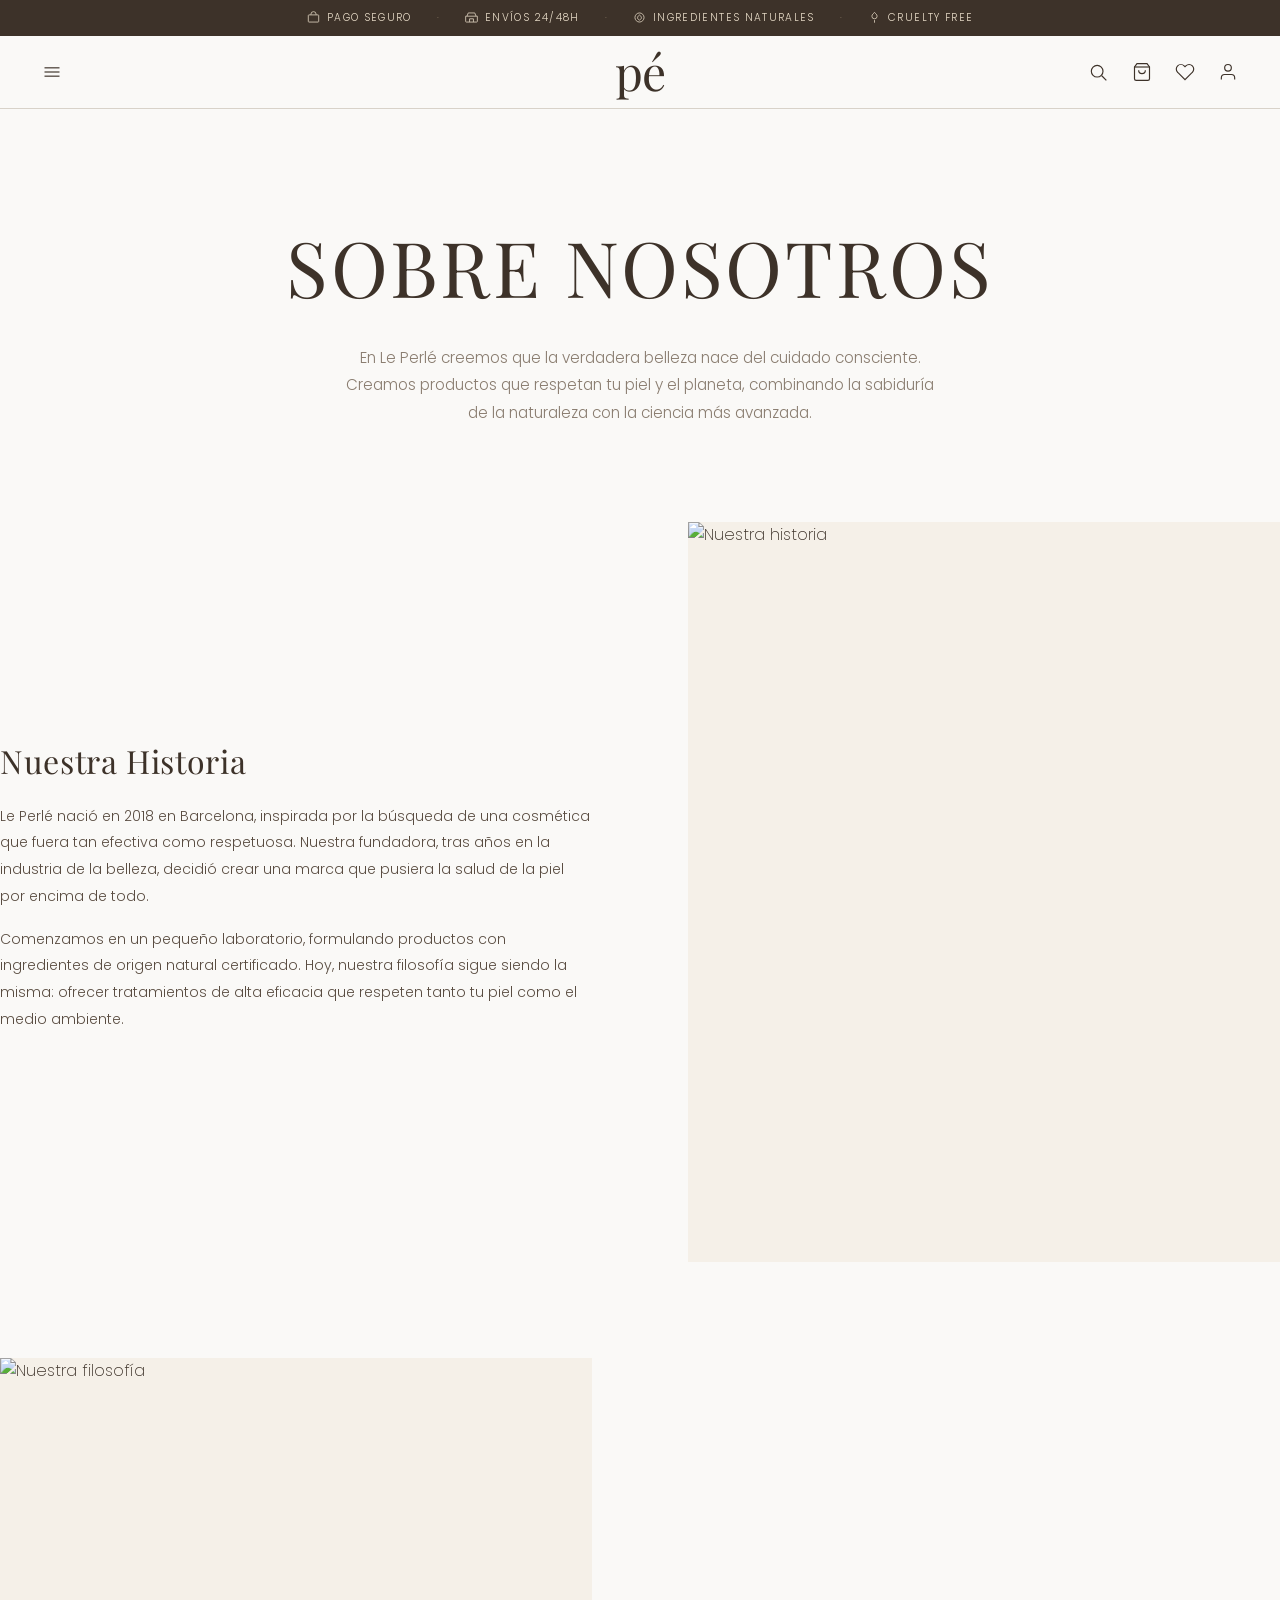
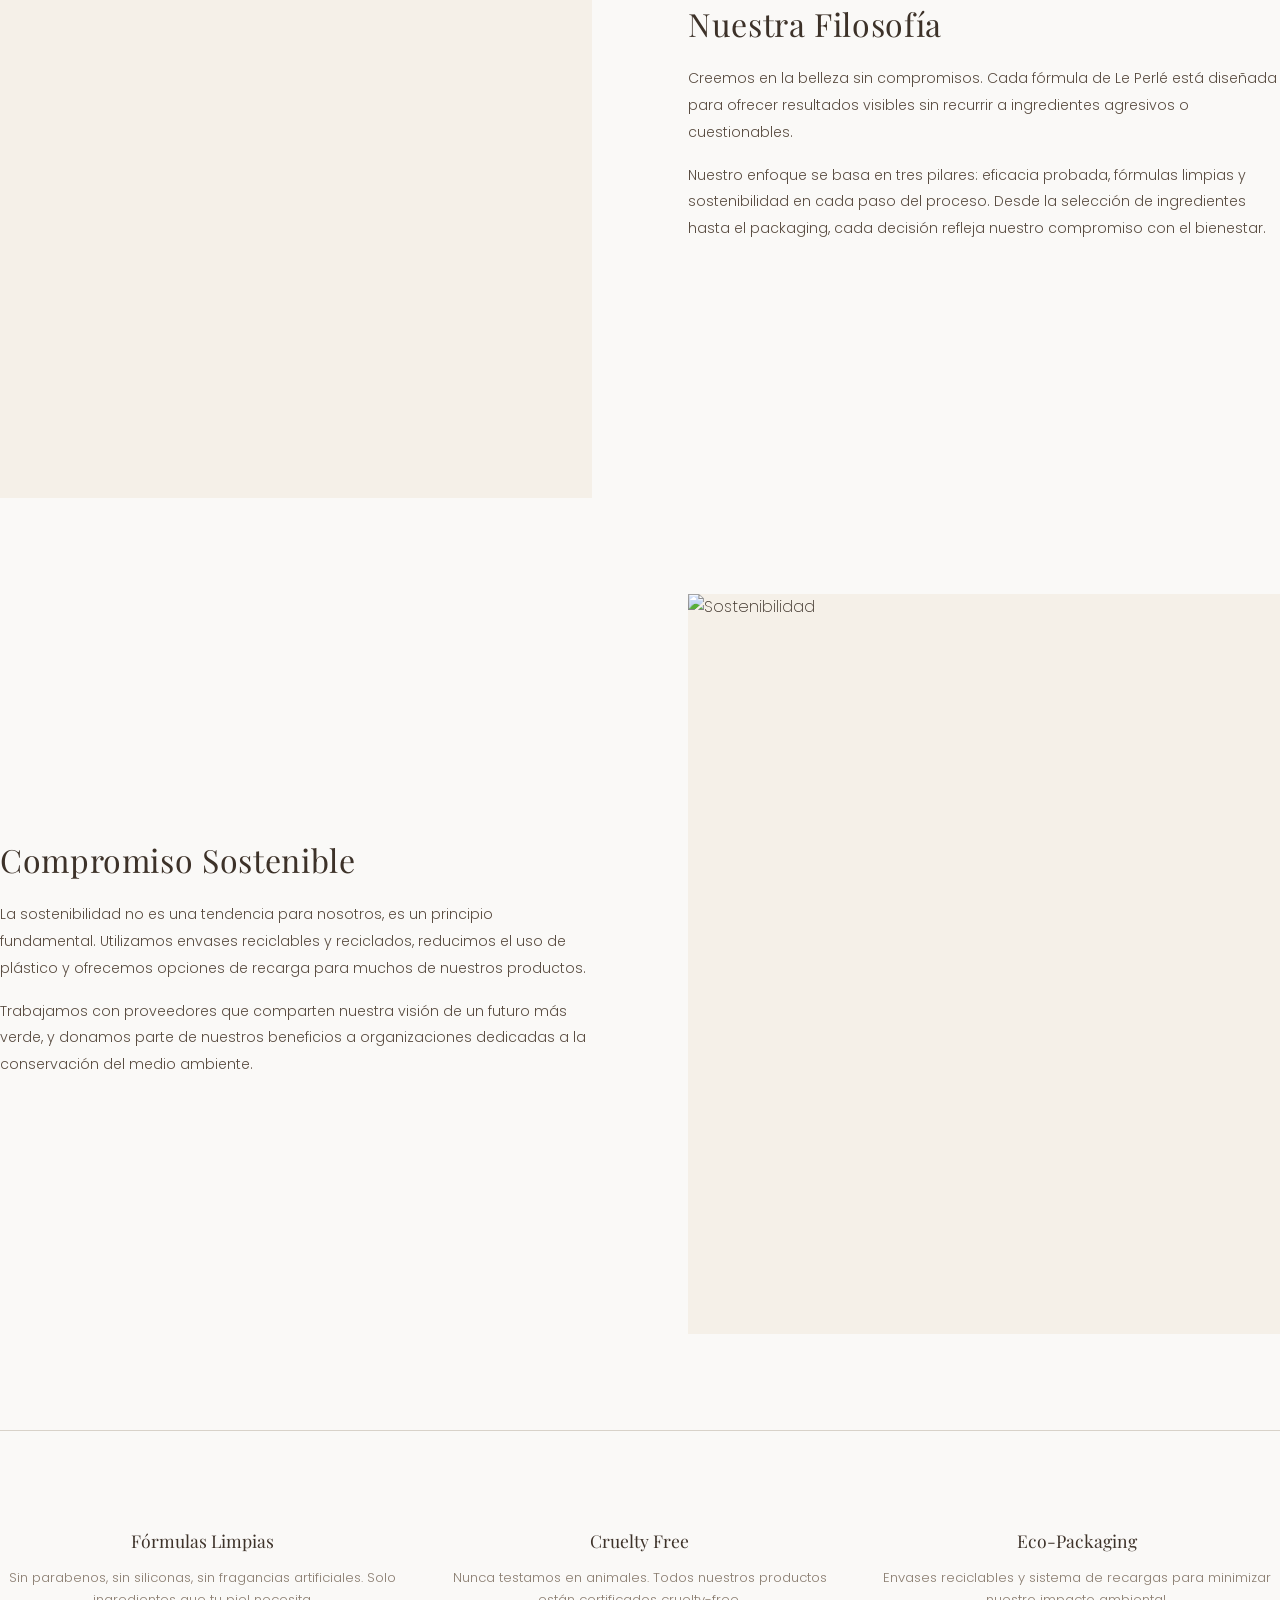
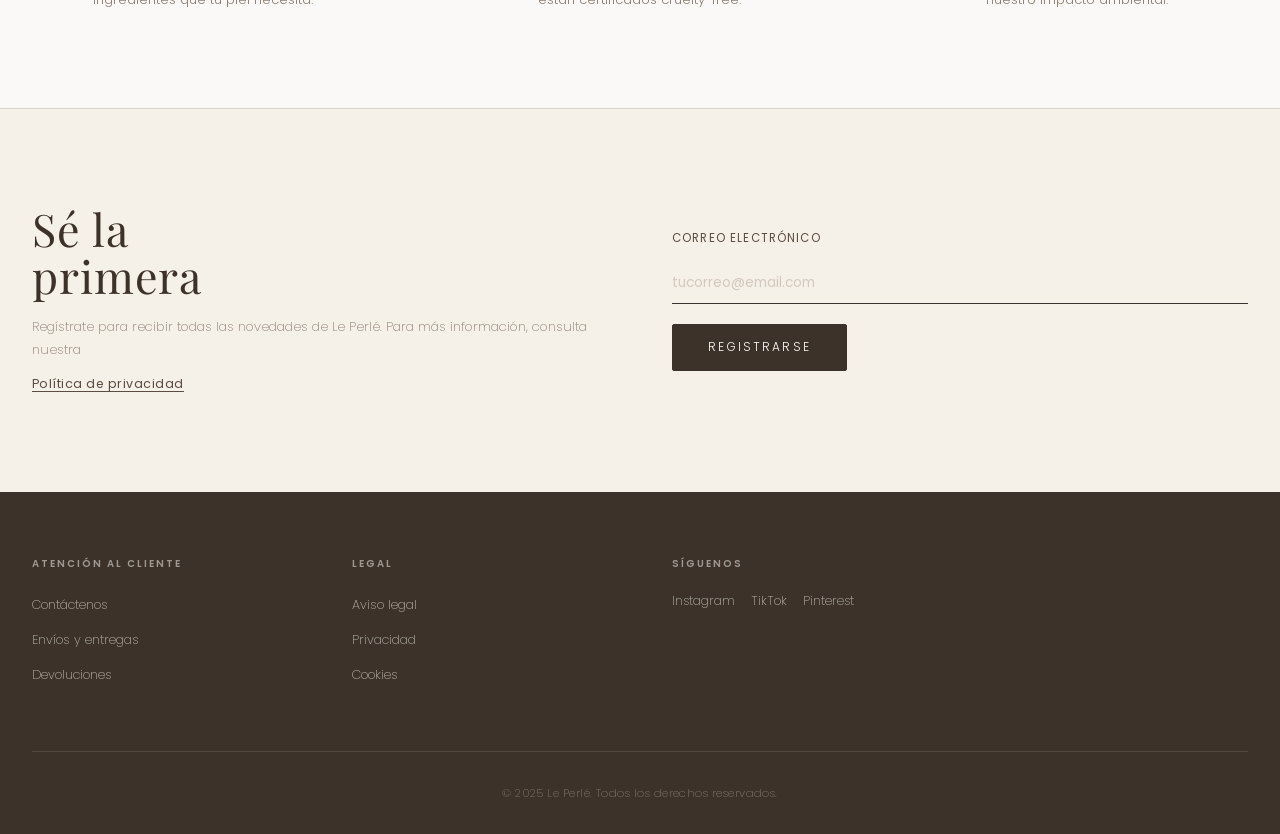
==== commit a0513012: "Add files via upload" ====
--- a/about.html
+++ b/about.html
@@ -89,7 +89,6 @@
     <div class="side-menu-nav">
       <a href="serums.html">Sérums</a>
       <a href="limpiadores.html">Limpiador</a>
-      <a href="tratamiento-nocturno.html">Tratamiento nocturno</a>
       <div class="side-menu-divider"></div>
       <a href="products.html">Ver todos</a>
       <button class="side-menu-club-btn" onclick="document.getElementById('welcome-popup').classList.add('is-open');document.body.style.overflow='hidden';document.querySelector('.side-menu').classList.remove('is-open');document.getElementById('menu-overlay').classList.remove('is-open');">LE PERLÉ CLUB</button>
@@ -232,6 +231,25 @@
 
     </section>
   </main>
+
+
+  <!-- NEWSLETTER -->
+  <section class="newsletter-strip">
+    <div class="container">
+      <div class="newsletter-inner">
+        <div class="newsletter-brand">
+          <h2 class="newsletter-title">Sé la<br>primera</h2>
+          <p>Regístrate para recibir todas las novedades de Le Perlé. Para más información, consulta nuestra</p>
+          <a href="legal.html">Política de privacidad</a>
+        </div>
+        <form class="newsletter-form" novalidate>
+          <label for="nl-email">Correo electrónico</label>
+          <input type="email" id="nl-email" name="email" placeholder="tucorreo@email.com" autocomplete="email" required>
+          <button type="submit" class="btn btn--primary" style="margin-top:0.5rem;align-self:flex-start;">Registrarse</button>
+        </form>
+      </div>
+    </div>
+  </section>
 
   <!-- FOOTER -->
   <footer class="site-footer">
--- a/styles.css
+++ b/styles.css
@@ -523,6 +523,74 @@
 }
 
 /* ============================================================
+   HOME — SERUM ECLAT HERO SECTION
+   ============================================================ */
+.hero-serum {
+  position: relative;
+  height: min(95vh, 950px);
+  min-height: 620px;
+  max-height: 1000px;
+  overflow: hidden;
+  display: flex;
+  align-items: center;
+  justify-content: center;
+  background: var(--clr-bg);
+}
+
+.hero-serum__background {
+  position: absolute;
+  inset: 0;
+  width: 100%;
+  height: 100%;
+  object-fit: contain;
+  object-position: center;
+  min-height: 100%;
+}
+
+.hero-serum__overlay {
+  position: relative;
+  z-index: 1;
+  display: flex;
+  flex-direction: column;
+  align-items: center;
+  justify-content: center;
+  text-align: center;
+  gap: var(--sp-md);
+}
+
+.hero-serum__title {
+  font-family: var(--font-serif);
+  font-size: clamp(2.2rem, 4vw, 3rem);
+  font-weight: 400;
+  line-height: 1.2;
+  color: var(--clr-text);
+  letter-spacing: -0.01em;
+  margin-bottom: var(--sp-sm);
+}
+
+.hero-serum__desc {
+  font-family: var(--font-sans);
+  font-size: 0.95rem;
+  color: var(--clr-text-secondary);
+  line-height: 1.6;
+  font-weight: 300;
+  max-width: 500px;
+  margin-bottom: var(--sp-lg);
+}
+
+.hero-serum__cta {
+  letter-spacing: 0.16em;
+  font-size: 0.7rem;
+  padding: 0.85rem 2.2rem;
+  background: #3a3632;
+  color: #ffffff;
+}
+
+.hero-serum__cta:hover {
+  background: #2a2620;
+}
+
+/* ============================================================
    HOME — SPLIT PROMO SECTION
    ============================================================ */
 .split-promo {
@@ -2437,6 +2505,12 @@
   }
   .hero-line { align-self: flex-start; }
   .hero-title { font-size: clamp(2rem, 6vw, 2.8rem); }
+
+  /* Hero Serum */
+  .hero-serum { height: min(80vh, 750px); min-height: 520px; }
+  .hero-serum__background { object-fit: contain; }
+  .hero-serum__title { font-size: 1.8rem; }
+  .hero-serum__desc { font-size: 0.9rem; }
 
   /* Split promo */
   .split-promo { grid-template-columns: 1fr; }
@@ -2537,6 +2611,13 @@
   .hero-title { font-size: 1.9rem; }
   .hero-line { width: 28px; margin-bottom: 1.2rem; }
   .hero-desc { font-size: 0.72rem; margin-bottom: 1.6rem; }
+
+  /* Hero Serum */
+  .hero-serum { height: min(72vh, 600px); min-height: 460px; }
+  .hero-serum__background { object-fit: contain; }
+  .hero-serum__title { font-size: 1.5rem; }
+  .hero-serum__desc { font-size: 0.8rem; }
+  .hero-serum__cta { font-size: 0.65rem; padding: 0.7rem 1.8rem; }
 }
 
 /* ============================================================
